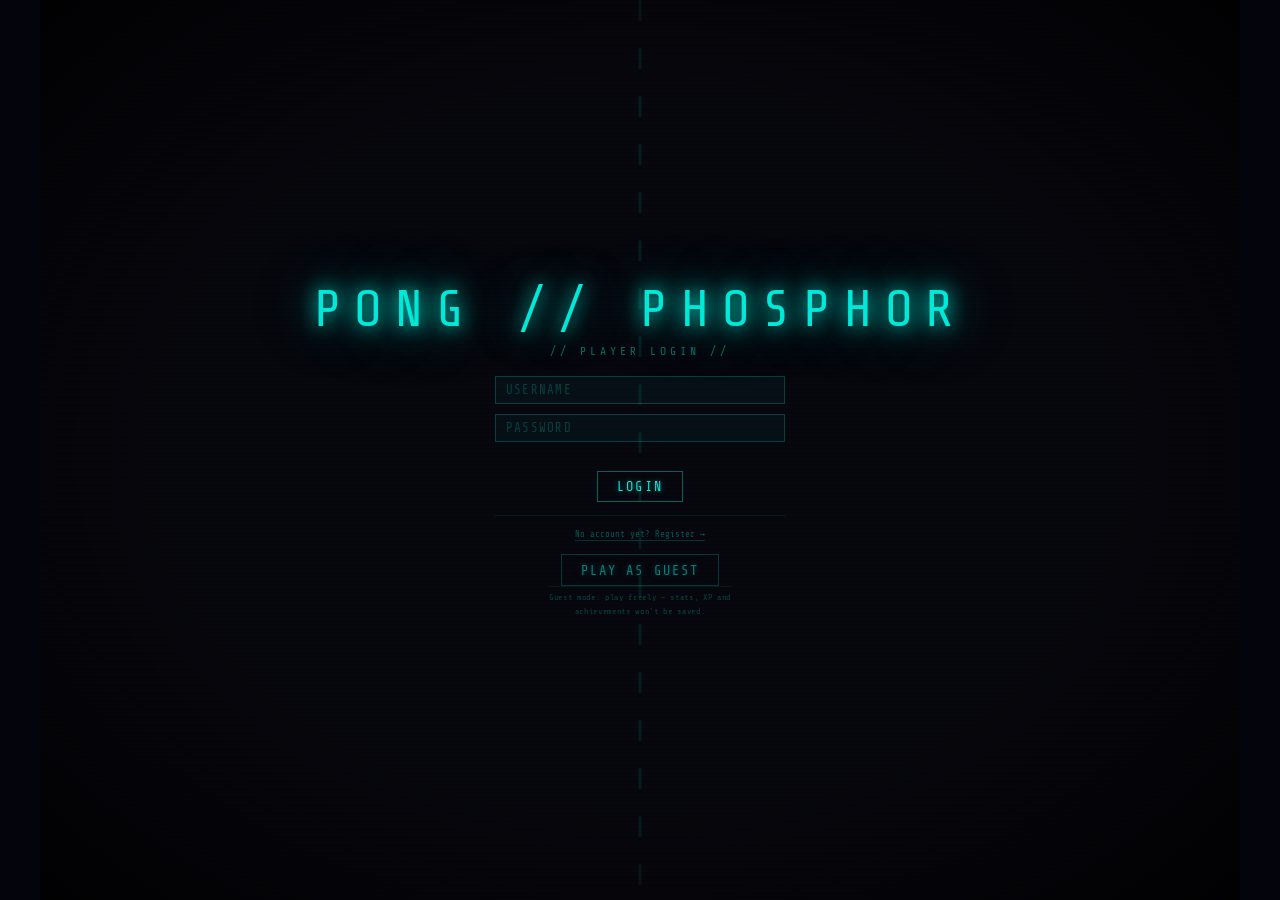
==== index.html @ d9d75da0 "feat: account system — login/register, XP+levels, 13 achievements, profile screen, match stats, toas" ====
<!DOCTYPE html>
<html lang="en">
<head>
<meta charset="UTF-8">
<meta name="viewport" content="width=device-width, initial-scale=1.0">
<title>PONG // PHOSPHOR</title>
<link href="https://fonts.googleapis.com/css2?family=Share+Tech+Mono&display=swap" rel="stylesheet">
<style>
*, *::before, *::after { box-sizing: border-box; margin: 0; padding: 0; }

body {
  background: #04040c;
  display: flex;
  justify-content: center;
  align-items: center;
  min-height: 100vh;
  font-family: 'Share Tech Mono', monospace;
  overflow: hidden;
  user-select: none;
  -webkit-user-select: none;
}

#wrap { position: relative; flex-shrink: 0; }

#wrap::before {
  content: ''; position: absolute; inset: 0;
  background: repeating-linear-gradient(0deg, transparent, transparent 2px, rgba(0,0,0,0.13) 2px, rgba(0,0,0,0.13) 4px);
  pointer-events: none; z-index: 10;
}
#wrap::after {
  content: ''; position: absolute; inset: 0;
  background: radial-gradient(ellipse at center, transparent 55%, rgba(0,0,0,0.55) 85%, rgba(0,0,0,0.85) 100%);
  pointer-events: none; z-index: 11;
}
canvas { display: block; }

/* ── Overlay system ─────────────────────────────────────── */
.ov {
  position: absolute; inset: 0;
  display: flex; flex-direction: column; justify-content: center; align-items: center;
  z-index: 30; opacity: 0; pointer-events: none;
  transition: opacity 0.3s ease, transform 0.3s ease;
  transform: scale(0.97); overflow-y: auto;
}
.ov.on { opacity: 1; pointer-events: all; transform: scale(1); }
.ov-bg { position: absolute; inset: 0; background: rgba(4,4,12,0.93); }
.ov > * { position: relative; z-index: 1; }
/* Account + profile overlays sit above start screen */
.ov-hi { z-index: 35 !important; }

/* ── Shared text/button elements ────────────────────────── */
.big-title {
  font-size: clamp(2.2rem, 7vw, 5rem); color: #00e8d8;
  text-shadow: 0 0 18px #00e8d8, 0 0 40px #00b8a9, 0 0 80px rgba(0,184,169,0.4);
  letter-spacing: 0.25em; margin-bottom: 0.15em;
}
.byline {
  font-size: clamp(0.55rem, 1.5vw, 0.8rem); color: #00a89a;
  letter-spacing: 0.4em; opacity: 0.6; margin-bottom: 1.4em;
}
.mbtn {
  font-family: 'Share Tech Mono', monospace; font-size: clamp(0.6rem, 1.8vw, 0.85rem);
  color: #00e8d8; background: transparent; border: 1px solid rgba(0,232,216,0.4);
  padding: 0.55em 1.4em; cursor: pointer; letter-spacing: 0.15em;
  transition: all 0.2s; text-shadow: 0 0 6px rgba(0,232,216,0.5);
}
.mbtn:hover, .mbtn.sel {
  border-color: #00e8d8; background: rgba(0,232,216,0.1);
  box-shadow: 0 0 18px rgba(0,232,216,0.4), inset 0 0 10px rgba(0,232,216,0.08);
  text-shadow: 0 0 12px #00e8d8;
}
.mbtn-sm {
  font-family: 'Share Tech Mono', monospace; font-size: clamp(0.4rem, 1.1vw, 0.58rem);
  color: #00e8d8; background: transparent; border: 1px solid rgba(0,232,216,0.28);
  padding: 0.28em 0.65em; cursor: pointer; letter-spacing: 0.1em; transition: all 0.2s;
}
.mbtn-sm:hover { border-color: #00e8d8; background: rgba(0,232,216,0.08); }

/* ── Start screen ────────────────────────────────────────── */
.user-bar {
  display: flex; align-items: center; gap: 0.65em; margin-bottom: 1.1em;
  font-size: clamp(0.46rem, 1.25vw, 0.63rem); color: rgba(0,168,154,0.58); letter-spacing: 0.13em;
}
.user-bar .hi { color: #00e8d8; }
.modes { display: flex; flex-wrap: wrap; justify-content: center; gap: 1.2em; margin-bottom: 1.8em; }
.instr {
  font-size: clamp(0.5rem, 1.4vw, 0.7rem); color: rgba(0,168,154,0.6);
  letter-spacing: 0.15em; text-align: center; line-height: 2.1; margin-bottom: 2.5em;
}
.instr .hi { color: #00a89a; }

/* ── AI duel config ─────────────────────────────────────── */
.ai-config {
  display: none;
  grid-template-columns: repeat(2, minmax(170px, 1fr));
  gap: 0.8em; width: min(520px, 86%); margin: -0.8em 0 2em;
}
.ai-config.on { display: grid; }
.ai-card { border: 1px solid rgba(0,232,216,0.28); padding: 0.75em; background: rgba(0,232,216,0.04); }
.ai-card-title { color: rgba(0,232,216,0.8); font-size: clamp(0.55rem, 1.4vw, 0.72rem); letter-spacing: 0.18em; margin-bottom: 0.7em; }
.ai-field { display: grid; grid-template-columns: 1fr auto; align-items: center; gap: 0.65em; }
.ai-field + .ai-field { margin-top: 0.55em; }
.ai-field span { color: rgba(0,168,154,0.7); font-size: clamp(0.5rem, 1.2vw, 0.65rem); letter-spacing: 0.12em; }
.ai-field input[type="text"] { width: 100%; min-width: 0; grid-column: 1/-1; color: #00e8d8; background: rgba(0,0,0,0.3); border: 1px solid rgba(0,232,216,0.35); padding: 0.45em 0.55em; font: inherit; letter-spacing: 0.12em; text-transform: uppercase; }
.ai-field input[type="color"] { width: 38px; height: 28px; padding: 0; background: transparent; border: 1px solid rgba(0,232,216,0.35); cursor: pointer; }
.ai-reset { grid-column: 1/-1; justify-self: center; margin-top: 0.25em; }

/* ── Pulse / pause / game-over ──────────────────────────── */
.pulse { font-size: clamp(0.6rem, 1.8vw, 0.85rem); color: #00e8d8; letter-spacing: 0.3em; text-shadow: 0 0 12px #00e8d8; animation: blink 1.3s ease-in-out infinite; }
@keyframes blink { 0%,100%{opacity:1} 50%{opacity:0.15} }
.pause-title { font-size: clamp(2rem, 6.5vw, 4.5rem); color: #00e8d8; text-shadow: 0 0 22px #00e8d8, 0 0 50px #00b8a9; letter-spacing: 0.45em; margin-bottom: 0.6em; }
.go-winner { font-size: clamp(1.2rem, 4.5vw, 3rem); color: #00e8d8; text-shadow: 0 0 22px #00e8d8, 0 0 50px #00b8a9; letter-spacing: 0.2em; margin-bottom: 0.3em; }
.go-score  { font-size: clamp(0.8rem, 2.5vw, 1.4rem); color: rgba(0,168,154,0.75); letter-spacing: 0.2em; margin-bottom: 0.7em; }
.go-levelup { font-size: clamp(0.7rem, 2vw, 1rem); color: #00e8d8; text-shadow: 0 0 18px #00e8d8; letter-spacing: 0.25em; margin-bottom: 0.2em; display: none; }
.go-levelup.show { display: block; }
.go-xp { font-size: clamp(0.48rem, 1.3vw, 0.7rem); color: rgba(0,168,154,0.65); letter-spacing: 0.18em; margin-bottom: 1.4em; }

/* ── Account overlay ────────────────────────────────────── */
.acc-subtitle { font-size: clamp(0.5rem, 1.4vw, 0.72rem); color: #00a89a; letter-spacing: 0.35em; opacity: 0.65; margin-bottom: 1.5em; }
.acc-form { display: flex; flex-direction: column; align-items: center; gap: 0.6em; width: 100%; max-width: min(290px, 68vw); }
.acc-input { font-family: 'Share Tech Mono', monospace; font-size: clamp(0.58rem, 1.6vw, 0.78rem); color: #00e8d8; background: rgba(0,232,216,0.04); border: 1px solid rgba(0,232,216,0.22); padding: 0.5em 0.8em; width: 100%; letter-spacing: 0.1em; outline: none; caret-color: #00e8d8; transition: border-color 0.2s, box-shadow 0.2s; }
.acc-input::placeholder { color: rgba(0,168,154,0.32); }
.acc-input:focus { border-color: rgba(0,232,216,0.55); box-shadow: 0 0 10px rgba(0,232,216,0.14); }
.acc-err { font-size: clamp(0.42rem, 1.1vw, 0.58rem); color: #ff6b6b; letter-spacing: 0.1em; min-height: 1em; text-align: center; text-shadow: 0 0 8px rgba(255,107,107,0.35); }
.acc-btns { display: flex; gap: 0.55em; flex-wrap: wrap; justify-content: center; }
.acc-sep { width: 100%; border: none; border-top: 1px solid rgba(0,232,216,0.1); margin: 0.2em 0; }
.acc-toggle { font-family: 'Share Tech Mono', monospace; font-size: clamp(0.42rem, 1.1vw, 0.55rem); color: rgba(0,168,154,0.5); background: none; border: none; border-bottom: 1px solid rgba(0,168,154,0.28); cursor: pointer; padding-bottom: 1px; transition: color 0.2s; }
.acc-toggle:hover { color: #00a89a; }
.guest-note { font-size: clamp(0.38rem, 1vw, 0.52rem); color: rgba(0,168,154,0.38); letter-spacing: 0.08em; text-align: center; line-height: 1.7; border-top: 1px solid rgba(0,232,216,0.07); padding-top: 0.5em; max-width: min(290px, 68vw); }

/* ── Profile overlay ────────────────────────────────────── */
.prof-avatar { font-size: clamp(2rem, 6vw, 3.5rem); line-height: 1; filter: drop-shadow(0 0 10px rgba(0,232,216,0.4)); margin-bottom: 0.2em; }
.prof-name   { font-size: clamp(0.9rem, 2.8vw, 1.8rem); color: #00e8d8; text-shadow: 0 0 14px #00e8d8; letter-spacing: 0.2em; margin-bottom: 0.05em; }
.prof-lvl    { font-size: clamp(0.46rem, 1.2vw, 0.65rem); color: rgba(0,168,154,0.6); letter-spacing: 0.18em; margin-bottom: 0.5em; }
.xp-bar-outer { width: min(240px, 56vw); height: 5px; background: rgba(0,232,216,0.09); border: 1px solid rgba(0,232,216,0.16); margin-bottom: 0.25em; }
.xp-bar-inner { height: 100%; background: #00e8d8; box-shadow: 0 0 6px #00e8d8; transition: width 0.6s ease; }
.xp-bar-lbl  { font-size: clamp(0.36rem, 0.95vw, 0.5rem); color: rgba(0,168,154,0.48); letter-spacing: 0.1em; margin-bottom: 0.9em; }
.prof-body   { display: flex; gap: clamp(1em, 3vw, 2.2em); margin-bottom: 0.9em; max-width: 90vw; }
.prof-col    { display: flex; flex-direction: column; }
.prof-col-title { font-size: clamp(0.38rem, 1vw, 0.52rem); color: rgba(0,168,154,0.42); letter-spacing: 0.28em; border-bottom: 1px solid rgba(0,232,216,0.07); padding-bottom: 0.22em; margin-bottom: 0.38em; }
.stat-row    { display: flex; justify-content: space-between; gap: 1.2em; font-size: clamp(0.4rem, 1.05vw, 0.56rem); letter-spacing: 0.07em; margin-bottom: 0.22em; }
.stat-k { color: rgba(0,168,154,0.52); }
.stat-v { color: #00e8d8; text-shadow: 0 0 5px rgba(0,232,216,0.28); }
.ach-grid  { display: grid; grid-template-columns: repeat(3,1fr); gap: 0.3em; }
.ach-item  { display: flex; flex-direction: column; align-items: center; gap: 0.08em; padding: 0.26em 0.12em; border: 1px solid rgba(0,232,216,0.06); opacity: 0.28; filter: grayscale(1); transition: all 0.2s; cursor: default; }
.ach-item.got { opacity: 1; filter: none; border-color: rgba(0,232,216,0.28); box-shadow: 0 0 5px rgba(0,232,216,0.06); }
.ach-ico { font-size: clamp(0.85rem, 2.4vw, 1.25rem); line-height: 1.1; }
.ach-lbl { font-size: clamp(0.3rem, 0.8vw, 0.42rem); color: rgba(0,168,154,0.65); letter-spacing: 0.04em; text-align: center; line-height: 1.2; }
.prof-btns { display: flex; gap: 0.65em; margin-top: 0.3em; }

/* ── Toast ──────────────────────────────────────────────── */
#toastWrap { position: absolute; top: 12px; left: 50%; transform: translateX(-50%); z-index: 60; display: flex; flex-direction: column; align-items: center; gap: 5px; pointer-events: none; white-space: nowrap; }
.toast { background: rgba(0,232,216,0.1); border: 1px solid rgba(0,232,216,0.35); color: #00e8d8; font-family: 'Share Tech Mono', monospace; font-size: clamp(0.46rem, 1.25vw, 0.63rem); letter-spacing: 0.1em; padding: 0.38em 0.85em; text-shadow: 0 0 7px rgba(0,232,216,0.38); box-shadow: 0 0 14px rgba(0,232,216,0.1); animation: tIn 0.3s ease, tOut 0.4s ease 2.5s forwards; }
@keyframes tIn  { from { opacity:0; transform:translateY(-6px) } to { opacity:1; transform:none } }
@keyframes tOut { to   { opacity:0; transform:translateY(-6px) } }
</style>
</head>
<body>
<div id="wrap">
  <canvas id="c"></canvas>

  <!-- ── ACCOUNT (login / register — shows first) ────────── -->
  <div class="ov ov-hi on" id="ovAccount">
    <div class="ov-bg"></div>
    <div class="big-title" style="font-size:clamp(1.6rem,5.5vw,3.2rem)">PONG // PHOSPHOR</div>
    <div class="acc-subtitle" id="accSubtitle">// PLAYER LOGIN //</div>
    <div class="acc-form">
      <input class="acc-input" id="accUser"  type="text"     placeholder="USERNAME"         maxlength="16" autocomplete="off" autocapitalize="none" spellcheck="false">
      <input class="acc-input" id="accPass"  type="password" placeholder="PASSWORD"         maxlength="32">
      <input class="acc-input" id="accPass2" type="password" placeholder="CONFIRM PASSWORD" maxlength="32" style="display:none">
      <div class="acc-err" id="accErr"></div>
      <div class="acc-btns"><button class="mbtn" id="accSubmitBtn">LOGIN</button></div>
      <hr class="acc-sep">
      <button class="acc-toggle" id="accModeToggle">No account yet? Register →</button>
      <button class="mbtn" id="accGuestBtn" style="opacity:0.55;margin-top:0.25em">PLAY AS GUEST</button>
    </div>
    <p class="guest-note">Guest mode: play freely — stats, XP and<br>achievements won't be saved.</p>
  </div>

  <!-- ── PROFILE ─────────────────────────────────────────── -->
  <div class="ov ov-hi" id="ovProfile">
    <div class="ov-bg"></div>
    <div class="prof-avatar" id="profAvatar">🕹️</div>
    <div class="prof-name"   id="profName">PLAYER</div>
    <div class="prof-lvl"    id="profLvl">LEVEL 1</div>
    <div class="xp-bar-outer"><div class="xp-bar-inner" id="xpBarFill" style="width:0%"></div></div>
    <div class="xp-bar-lbl"  id="xpBarLbl">0 / 500 XP TO NEXT LEVEL</div>
    <div class="prof-body">
      <div class="prof-col">
        <div class="prof-col-title">STATS</div>
        <div class="stat-row"><span class="stat-k">GAMES</span>      <span class="stat-v" id="pGames">0</span></div>
        <div class="stat-row"><span class="stat-k">WINS</span>       <span class="stat-v" id="pWins">0</span></div>
        <div class="stat-row"><span class="stat-k">LOSSES</span>     <span class="stat-v" id="pLosses">0</span></div>
        <div class="stat-row"><span class="stat-k">WIN RATE</span>   <span class="stat-v" id="pWinRate">—</span></div>
        <div class="stat-row"><span class="stat-k">HIGH SCORE</span> <span class="stat-v" id="pHS">0</span></div>
        <div class="stat-row"><span class="stat-k">BEST RALLY</span> <span class="stat-v" id="pRally">0</span></div>
        <div class="stat-row"><span class="stat-k">MAX SPEED</span>  <span class="stat-v" id="pSpeed">0</span></div>
        <div class="stat-row"><span class="stat-k">PLAY TIME</span>  <span class="stat-v" id="pTime">0:00</span></div>
        <div class="stat-row"><span class="stat-k">WIN STREAK</span> <span class="stat-v" id="pStreak">0</span></div>
      </div>
      <div class="prof-col">
        <div class="prof-col-title">ACHIEVEMENTS</div>
        <div class="ach-grid" id="achGrid"></div>
      </div>
    </div>
    <div class="prof-btns">
      <button class="mbtn" id="profBackBtn">← BACK</button>
      <button class="mbtn" id="profLogoutBtn" style="opacity:0.65">LOGOUT</button>
    </div>
  </div>

  <!-- ── START ───────────────────────────────────────────── -->
  <div class="ov" id="ovStart">
    <div class="ov-bg"></div>
    <div class="big-title">PONG // PHOSPHOR</div>
    <div class="byline">// ARCADE TERMINAL v2 //</div>
    <div class="user-bar" id="userBar">
      <span>PLAYING AS <span class="hi" id="userBarName">GUEST</span></span>
      <button class="mbtn-sm" id="userBarBtn">LOGIN</button>
    </div>
    <div class="modes">
      <button class="mbtn sel" id="btnS">SINGLE PLAYER</button>
      <button class="mbtn"     id="btnM">MULTIPLAYER</button>
      <button class="mbtn"     id="btnA">AI DUEL</button>
    </div>
    <div class="instr" id="instrEl">
      <span class="hi">W / S</span> &nbsp;—&nbsp; MOVE YOUR PADDLE<br>
      AI CONTROLS RIGHT PADDLE<br>
      FIRST TO <span class="hi">7</span> WINS
    </div>
    <div class="ai-config" id="aiConfig">
      <div class="ai-card">
        <div class="ai-card-title">LEFT AI</div>
        <label class="ai-field"><span>NAME</span><input id="leftAiName"  type="text"  maxlength="12" value="VECTOR"></label>
        <label class="ai-field"><span>COLOR</span><input id="leftAiColor" type="color" value="#ff4fd8"></label>
      </div>
      <div class="ai-card">
        <div class="ai-card-title">RIGHT AI</div>
        <label class="ai-field"><span>NAME</span><input id="rightAiName"  type="text"  maxlength="12" value="NOVA"></label>
        <label class="ai-field"><span>COLOR</span><input id="rightAiColor" type="color" value="#45f0ff"></label>
      </div>
      <button class="mbtn ai-reset" id="resetAiStats" type="button">RESET AI STATS</button>
    </div>
    <div class="pulse">PRESS SPACE TO START</div>
  </div>

  <!-- ── PAUSE ───────────────────────────────────────────── -->
  <div class="ov" id="ovPause">
    <div class="ov-bg"></div>
    <div class="pause-title">PAUSED</div>
    <div class="pulse">PRESS SPACE TO RESUME</div>
  </div>

  <!-- ── GAME OVER ────────────────────────────────────────── -->
  <div class="ov" id="ovOver">
    <div class="ov-bg"></div>
    <div class="go-winner"  id="goWinner">PLAYER 1 WINS</div>
    <div class="go-score"   id="goScore">7 — 3</div>
    <div class="go-levelup" id="goLevelUp">↑ LEVEL UP!</div>
    <div class="go-xp"      id="goXP"></div>
    <div class="pulse">PRESS SPACE TO PLAY AGAIN</div>
  </div>

  <div id="toastWrap"></div>
</div>

<script>
'use strict';

// ═══════════════════════════════════════════════════════════
// ACCOUNT MANAGER
// ═══════════════════════════════════════════════════════════
class AccountManager {
  constructor() { this._AK = 'pong_accounts_v2'; this._CK = 'pong_current_v2'; }

  _load()          { try { return JSON.parse(localStorage.getItem(this._AK)) || {}; } catch { return {}; } }
  _save(a)         { localStorage.setItem(this._AK, JSON.stringify(a)); }
  getCurrentUser() { return localStorage.getItem(this._CK) || null; }
  isLoggedIn()     { return !!this.getCurrentUser(); }
  getAccount(u)    { const n = u ?? this.getCurrentUser(); return n ? (this._load()[n.toUpperCase()] || null) : null; }

  async _sha256(str) {
    const buf = await crypto.subtle.digest('SHA-256', new TextEncoder().encode(str));
    return [...new Uint8Array(buf)].map(b => b.toString(16).padStart(2, '0')).join('');
  }

  async register(username, password, confirm) {
    if (!username || username.length < 2)      throw new Error('USERNAME TOO SHORT (MIN 2)');
    if (!/^[A-Za-z0-9_]+$/.test(username))    throw new Error('LETTERS, NUMBERS AND _ ONLY');
    if (!password || password.length < 4)      throw new Error('PASSWORD TOO SHORT (MIN 4)');
    if (password !== confirm)                  throw new Error('PASSWORDS DO NOT MATCH');
    const accounts = this._load(), uname = username.toUpperCase();
    if (accounts[uname])                       throw new Error('USERNAME ALREADY TAKEN');
    accounts[uname] = this._blank(uname, await this._sha256(password));
    this._save(accounts); localStorage.setItem(this._CK, uname);
    return accounts[uname];
  }

  async login(username, password) {
    if (!username) throw new Error('ENTER A USERNAME');
    if (!password) throw new Error('ENTER A PASSWORD');
    const uname = username.toUpperCase(), acc = this._load()[uname];
    if (!acc)                                          throw new Error('ACCOUNT NOT FOUND');
    if (await this._sha256(password) !== acc.passwordHash) throw new Error('WRONG PASSWORD');
    localStorage.setItem(this._CK, uname);
    return acc;
  }

  logout() { localStorage.removeItem(this._CK); }

  _blank(username, passwordHash) {
    const av = ['🕹️','👾','🎮','⚡','🔥','💎'];
    return {
      username, passwordHash,
      avatar: av[Math.floor(Math.random() * av.length)],
      createdAt: Date.now(),
      stats: { gamesPlayed:0, wins:0, losses:0, totalPlayTimeSec:0, longestRally:0, maxBallSpeed:0, highScore:0 },
      xp: 0, achievements: {}, streak: 0
    };
  }

  saveGame({ won, playerScore, aiScore, rallyMax, maxSpeed, playTimeSec, wasTrailing }) {
    const uname = this.getCurrentUser(); if (!uname) return null;
    const accounts = this._load(), a = accounts[uname]; if (!a) return null;

    a.stats.gamesPlayed++;
    if (won) { a.stats.wins++; a.streak = (a.streak || 0) + 1; }
    else     { a.stats.losses++; a.streak = 0; }
    a.stats.totalPlayTimeSec += Math.round(playTimeSec);
    if (rallyMax   > a.stats.longestRally)  a.stats.longestRally  = rallyMax;
    if (maxSpeed   > a.stats.maxBallSpeed)  a.stats.maxBallSpeed  = +maxSpeed.toFixed(2);
    if (playerScore > a.stats.highScore)    a.stats.highScore     = playerScore;

    let xp = 20 + playerScore * 5;
    if (won)           xp += 50;
    if (won && aiScore === 0) xp += 30;
    if (rallyMax >= 10) xp += 10;
    if (rallyMax >= 20) xp += 15;

    const oldLevel = this._level(a.xp);
    a.xp += xp;
    const newLevel = this._level(a.xp);

    const newAch = [];
    const chk = (id, cond) => {
      if (!a.achievements[id] && cond) {
        const d = AccountManager.ACHIEVEMENTS.find(x => x.id === id);
        a.achievements[id] = Date.now();
        if (d) newAch.push(d);
      }
    };
    chk('first_win',    won && a.stats.wins === 1);
    chk('win_streak_3', won && a.streak >= 3);
    chk('win_streak_5', won && a.streak >= 5);
    chk('shutout',      won && aiScore === 0);
    chk('rally_10',     rallyMax >= 10);
    chk('rally_20',     rallyMax >= 20);
    chk('speed_demon',  maxSpeed >= 12);
    chk('games_10',     a.stats.gamesPlayed >= 10);
    chk('games_50',     a.stats.gamesPlayed >= 50);
    chk('level_5',      newLevel >= 5);
    chk('level_10',     newLevel >= 10);
    chk('play_hour',    a.stats.totalPlayTimeSec >= 3600);
    chk('comeback',     won && wasTrailing);

    this._save(accounts);
    return { xpGained: xp, leveled: newLevel > oldLevel, newLevel, newAchievements: newAch };
  }

  _level(xp)     { return Math.floor((xp || 0) / 500) + 1; }
  _progress(xp)  { return ((xp || 0) % 500) / 500; }
  _xpInLevel(xp) { return (xp || 0) % 500; }
}

AccountManager.ACHIEVEMENTS = [
  { id:'first_win',    icon:'🏆', label:'FIRST WIN',   desc:'Win your first game' },
  { id:'win_streak_3', icon:'🎩', label:'HAT TRICK',   desc:'Win 3 in a row' },
  { id:'win_streak_5', icon:'🔥', label:'STREAK x5',   desc:'Win 5 in a row' },
  { id:'shutout',      icon:'💀', label:'SHUTOUT',      desc:'Win 7–0' },
  { id:'rally_10',     icon:'🙌', label:'HOT HANDS',   desc:'10-hit rally' },
  { id:'rally_20',     icon:'⚡', label:'RALLY KING',  desc:'20-hit rally' },
  { id:'speed_demon',  icon:'💨', label:'SPEED DEMON', desc:'Near max ball speed' },
  { id:'games_10',     icon:'🎮', label:'VETERAN',      desc:'Play 10 games' },
  { id:'games_50',     icon:'👑', label:'LEGEND',       desc:'Play 50 games' },
  { id:'level_5',      icon:'⬆️', label:'LEVEL 5',      desc:'Reach Level 5' },
  { id:'level_10',     icon:'💎', label:'LEVEL 10',     desc:'Reach Level 10' },
  { id:'play_hour',    icon:'⏰', label:'DEDICATED',    desc:'Play 1 hour total' },
  { id:'comeback',     icon:'↩️', label:'COMEBACK',     desc:'Win when trailing 0–5' },
];

const acctMgr = new AccountManager();

// ═══════════════════════════════════════════════════════════
// TOAST
// ═══════════════════════════════════════════════════════════
const toastWrap = document.getElementById('toastWrap');
function showToast(msg, delay) {
  setTimeout(() => {
    const t = document.createElement('div');
    t.className = 'toast'; t.textContent = msg;
    toastWrap.appendChild(t);
    setTimeout(() => t.remove(), 3100);
  }, delay || 0);
}

// ═══════════════════════════════════════════════════════════
// CANVAS SETUP
// ═══════════════════════════════════════════════════════════
const W = 800, H = 600;
const canvas = document.getElementById('c');
const ctx    = canvas.getContext('2d');
canvas.width = W; canvas.height = H;

const wrap = document.getElementById('wrap');
function resize() {
  let w = window.innerWidth, h = window.innerHeight;
  if (w / h > 4/3) w = h * (4/3); else h = w * (3/4);
  w = Math.floor(w); h = Math.floor(h);
  wrap.style.width  = w + 'px';
  wrap.style.height = h + 'px';
  canvas.style.width  = w + 'px';
  canvas.style.height = h + 'px';
}
window.addEventListener('resize', resize);
resize();

// ═══════════════════════════════════════════════════════════
// DOM REFS
// ═══════════════════════════════════════════════════════════
const ovAccount = document.getElementById('ovAccount');
const ovProfile = document.getElementById('ovProfile');
const ovStart   = document.getElementById('ovStart');
const ovPause   = document.getElementById('ovPause');
const ovOver    = document.getElementById('ovOver');
const goWinner  = document.getElementById('goWinner');
const goScore   = document.getElementById('goScore');
const goLevelUp = document.getElementById('goLevelUp');
const goXP      = document.getElementById('goXP');
const instrEl   = document.getElementById('instrEl');
const btnS = document.getElementById('btnS');
const btnM = document.getElementById('btnM');
const btnA = document.getElementById('btnA');
const aiConfig       = document.getElementById('aiConfig');
const leftAiNameInput  = document.getElementById('leftAiName');
const rightAiNameInput = document.getElementById('rightAiName');
const leftAiColorInput  = document.getElementById('leftAiColor');
const rightAiColorInput = document.getElementById('rightAiColor');
const resetAiStatsBtn   = document.getElementById('resetAiStats');

// ═══════════════════════════════════════════════════════════
// GAME CONSTANTS
// ═══════════════════════════════════════════════════════════
const PW = 12, PH = 80, PMARG = 24;
const BR       = 6;
const INIT_SPD = 5;
const MAX_SPD  = 13;
const SPD_INC  = 0.35;
const PSPD     = 7;
const WIN      = 7;
const AI_WIN   = 13;
const TEAL     = '#00e8d8';
const TRAIL    = 5;
const AI_STORAGE_KEY = 'pongPhosphorAiDuel';

// ═══════════════════════════════════════════════════════════
// GAME STATE
// ═══════════════════════════════════════════════════════════
let gs   = 'start';
let mode = 'single';
let keys = {};
let raf  = null;

let lp, rp, ball;
let trail  = [];
let floats = [];
let flash  = null;
let lpop = 0, rpop = 0;
let lhit = 0, rhit = 0;

// Match tracking (for account stats — single player only)
let rallyCount    = 0;
let maxRallyCount = 0;
let matchMaxSpeed = 0;
let matchStartTime = 0;
let trailingAtSomePoint = false;

// ── AI Duel storage ──────────────────────────────────────
let aiSettings = loadAiSettings();
let aiStats    = loadAiStats();

// ═══════════════════════════════════════════════════════════
// ACCOUNT UI
// ═══════════════════════════════════════════════════════════
let accMode = 'login'; // 'login' | 'register'

function setAccMode(m) {
  accMode = m;
  document.getElementById('accSubtitle').textContent = m === 'login' ? '// PLAYER LOGIN //' : '// CREATE ACCOUNT //';
  document.getElementById('accSubmitBtn').textContent = m === 'login' ? 'LOGIN' : 'REGISTER';
  document.getElementById('accModeToggle').textContent = m === 'login' ? 'No account yet? Register →' : '← Back to login';
  document.getElementById('accPass2').style.display = m === 'register' ? '' : 'none';
  document.getElementById('accErr').textContent = '';
}

document.getElementById('accModeToggle').addEventListener('click', () => setAccMode(accMode === 'login' ? 'register' : 'login'));

document.getElementById('accSubmitBtn').addEventListener('click', async () => {
  const u = document.getElementById('accUser').value.trim();
  const p = document.getElementById('accPass').value;
  const p2 = document.getElementById('accPass2').value;
  const errEl = document.getElementById('accErr');
  errEl.textContent = '';
  try {
    if (accMode === 'login') {
      await acctMgr.login(u, p);
      onLoggedIn(false);
    } else {
      await acctMgr.register(u, p, p2);
      onLoggedIn(true);
    }
  } catch(e) { errEl.textContent = e.message; }
});

// Allow Enter key in account form
['accUser','accPass','accPass2'].forEach(id => {
  document.getElementById(id).addEventListener('keydown', e => {
    if (e.key === 'Enter') document.getElementById('accSubmitBtn').click();
  });
});

document.getElementById('accGuestBtn').addEventListener('click', () => {
  ovAccount.classList.remove('on');
  show(ovStart);
  updateUserBar();
});

function onLoggedIn(isNew) {
  ovAccount.classList.remove('on');
  show(ovStart);
  updateUserBar();
  if (isNew) showToast('👋 WELCOME, ' + acctMgr.getCurrentUser() + '!', 0);
}

function updateUserBar() {
  const name = acctMgr.getCurrentUser();
  document.getElementById('userBarName').textContent = name || 'GUEST';
  document.getElementById('userBarBtn').textContent = name ? 'PROFILE' : 'LOGIN';
}

document.getElementById('userBarBtn').addEventListener('click', () => {
  if (acctMgr.isLoggedIn()) openProfile();
  else { show(null); ovAccount.classList.add('on'); setAccMode('login'); }
});

// Profile overlay
function openProfile() {
  const a = acctMgr.getAccount();
  if (!a) return;
  document.getElementById('profAvatar').textContent = a.avatar || '🕹️';
  document.getElementById('profName').textContent   = a.username;
  const lv = acctMgr._level(a.xp);
  document.getElementById('profLvl').textContent    = `LEVEL ${lv}`;
  const pct = (acctMgr._progress(a.xp) * 100).toFixed(1);
  document.getElementById('xpBarFill').style.width  = pct + '%';
  document.getElementById('xpBarLbl').textContent   = `${acctMgr._xpInLevel(a.xp)} / 500 XP TO NEXT LEVEL`;
  document.getElementById('pGames').textContent    = a.stats.gamesPlayed;
  document.getElementById('pWins').textContent     = a.stats.wins;
  document.getElementById('pLosses').textContent   = a.stats.losses;
  const wr = a.stats.gamesPlayed > 0 ? ((a.stats.wins / a.stats.gamesPlayed) * 100).toFixed(0) + '%' : '—';
  document.getElementById('pWinRate').textContent  = wr;
  document.getElementById('pHS').textContent       = a.stats.highScore;
  document.getElementById('pRally').textContent    = a.stats.longestRally;
  document.getElementById('pSpeed').textContent    = a.stats.maxBallSpeed;
  const sec = a.stats.totalPlayTimeSec;
  const h   = Math.floor(sec / 3600), m = Math.floor((sec % 3600) / 60);
  document.getElementById('pTime').textContent     = h > 0 ? `${h}h ${m}m` : `${m}m`;
  document.getElementById('pStreak').textContent   = a.streak || 0;
  // Achievements
  const grid = document.getElementById('achGrid');
  grid.innerHTML = '';
  AccountManager.ACHIEVEMENTS.forEach(def => {
    const el = document.createElement('div');
    el.className = 'ach-item' + (a.achievements[def.id] ? ' got' : '');
    el.title = def.desc;
    el.innerHTML = `<span class="ach-ico">${def.icon}</span><span class="ach-lbl">${def.label}</span>`;
    grid.appendChild(el);
  });
  ovProfile.classList.add('on');
}

document.getElementById('profBackBtn').addEventListener('click', () => ovProfile.classList.remove('on'));
document.getElementById('profLogoutBtn').addEventListener('click', () => {
  acctMgr.logout();
  ovProfile.classList.remove('on');
  show(null);
  ovAccount.classList.add('on');
  setAccMode('login');
  updateUserBar();
});

// ── Auto-login if session exists ─────────────────────────
if (acctMgr.isLoggedIn()) {
  ovAccount.classList.remove('on');
  show(ovStart);
  updateUserBar();
  showToast('👋 WELCOME BACK, ' + acctMgr.getCurrentUser() + '!', 300);
}

// ═══════════════════════════════════════════════════════════
// AI DUEL HELPERS
// ═══════════════════════════════════════════════════════════
function sanitizeAiName(name, fallback) {
  const c = name.trim().toUpperCase().replace(/[^A-Z0-9 ]/g, '').slice(0, 12);
  return c || fallback;
}
function normalizeColor(c, fb) { return /^#[0-9a-f]{6}$/i.test(c) ? c : fb; }
function defaultAiSettings() { return { left: { name:'VECTOR', color:'#ff4fd8' }, right: { name:'NOVA', color:'#45f0ff' } }; }
function defaultAiStats()    { return { gamesPlayed:0, left:{wins:0,losses:0,allTimeScore:0}, right:{wins:0,losses:0,allTimeScore:0} }; }
function readAiStorage()     { try { return JSON.parse(localStorage.getItem(AI_STORAGE_KEY) || '{}'); } catch { return {}; } }
function writeAiStorage()    { localStorage.setItem(AI_STORAGE_KEY, JSON.stringify({ settings: aiSettings, stats: aiStats })); }

function loadAiSettings() {
  const s = readAiStorage().settings || {}, d = defaultAiSettings();
  return {
    left:  { name: sanitizeAiName(s.left?.name  || d.left.name,  d.left.name),  color: normalizeColor(s.left?.color  || d.left.color,  d.left.color)  },
    right: { name: sanitizeAiName(s.right?.name || d.right.name, d.right.name), color: normalizeColor(s.right?.color || d.right.color, d.right.color) }
  };
}
function loadAiStats() {
  const s = readAiStorage().stats || {}, d = defaultAiStats();
  return {
    gamesPlayed: Number.isFinite(s.gamesPlayed) ? s.gamesPlayed : 0,
    left:  { wins: s.left?.wins||0,  losses: s.left?.losses||0,  allTimeScore: s.left?.allTimeScore||0  },
    right: { wins: s.right?.wins||0, losses: s.right?.losses||0, allTimeScore: s.right?.allTimeScore||0 }
  };
}
function syncAiControls() {
  leftAiNameInput.value   = aiSettings.left.name;
  rightAiNameInput.value  = aiSettings.right.name;
  leftAiColorInput.value  = aiSettings.left.color;
  rightAiColorInput.value = aiSettings.right.color;
}
function updateAiSetting(side, key, value) {
  const d = defaultAiSettings();
  aiSettings[side][key] = key === 'name' ? sanitizeAiName(value, d[side].name) : normalizeColor(value, d[side].color);
  syncAiControls(); writeAiStorage();
  if (gs === 'playing' || gs === 'gameover') draw();
}
function getWinScore() { return mode === 'ai' ? AI_WIN : WIN; }

// ── Event listeners ──────────────────────────────────────
btnS.addEventListener('click', () => setMode('single'));
btnM.addEventListener('click', () => setMode('multi'));
btnA.addEventListener('click', () => setMode('ai'));
leftAiNameInput.addEventListener('input',   () => updateAiSetting('left',  'name',  leftAiNameInput.value));
rightAiNameInput.addEventListener('input',  () => updateAiSetting('right', 'name',  rightAiNameInput.value));
leftAiColorInput.addEventListener('input',  () => updateAiSetting('left',  'color', leftAiColorInput.value));
rightAiColorInput.addEventListener('input', () => updateAiSetting('right', 'color', rightAiColorInput.value));
resetAiStatsBtn.addEventListener('click', () => {
  aiStats = defaultAiStats(); writeAiStorage();
  if (ball) draw(); else attractDraw();
});

function setMode(m) {
  mode = m;
  btnS.classList.toggle('sel', m==='single');
  btnM.classList.toggle('sel', m==='multi');
  btnA.classList.toggle('sel', m==='ai');
  aiConfig.classList.toggle('on', m==='ai');
  if (m === 'single') {
    instrEl.innerHTML = '<span class="hi">W / S</span> &nbsp;—&nbsp; MOVE YOUR PADDLE<br>AI CONTROLS RIGHT PADDLE<br>FIRST TO <span class="hi">7</span> WINS';
  } else if (m === 'multi') {
    instrEl.innerHTML = '<span class="hi">W / S</span> &nbsp;—&nbsp; LEFT PADDLE &nbsp;&nbsp;&nbsp;&nbsp; <span class="hi">↑ / ↓</span> &nbsp;—&nbsp; RIGHT PADDLE<br>FIRST TO <span class="hi">7</span> WINS';
  } else {
    instrEl.innerHTML = 'AI CONTROLS BOTH PADDLES<br>CUSTOMIZE NAMES AND COLORS<br>FIRST TO <span class="hi">13</span> WINS';
  }
}

// ═══════════════════════════════════════════════════════════
// KEYBOARD
// ═══════════════════════════════════════════════════════════
window.addEventListener('keydown', e => {
  keys[e.code] = true;
  if (['Space','ArrowUp','ArrowDown'].includes(e.code)) e.preventDefault();
  if (e.code === 'Space') handleSpace();
}, true);
window.addEventListener('keyup', e => { keys[e.code] = false; }, true);

function handleSpace() {
  // Don't intercept Space when account or profile overlays are open
  if (ovAccount.classList.contains('on')) return;
  if (ovProfile.classList.contains('on')) return;
  if (gs === 'start')         { initGame(); startPlay(); }
  else if (gs === 'playing')  { gs = 'paused'; show(ovPause); cancelAnimationFrame(raf); }
  else if (gs === 'paused')   { gs = 'playing'; show(null); loop(); }
  else if (gs === 'gameover') { gs = 'start'; show(ovStart); }
}

// ── Overlay helper ───────────────────────────────────────
function show(which) {
  [ovStart, ovPause, ovOver].forEach(el => el.classList.remove('on'));
  if (which) which.classList.add('on');
}

// ═══════════════════════════════════════════════════════════
// GAME INIT
// ═══════════════════════════════════════════════════════════
function initGame() {
  lp = { x: PMARG, y: H/2 - PH/2, score: 0 };
  rp = { x: W - PMARG - PW, y: H/2 - PH/2, score: 0 };
  trail = []; floats = []; flash = null;
  lpop = rpop = lhit = rhit = 0;
  // Reset match tracking
  rallyCount = 0; maxRallyCount = 0; matchMaxSpeed = 0;
  matchStartTime = Date.now(); trailingAtSomePoint = false;
  newBall(Math.random() > 0.5 ? 1 : -1);
}

function newBall(dir) {
  const angle = (Math.random() * 0.6 - 0.3);
  ball = { x: W/2, y: H/2, vx: dir * INIT_SPD * Math.cos(angle), vy: INIT_SPD * Math.sin(angle), spd: INIT_SPD };
  trail = [];
}

function startPlay() { gs = 'playing'; show(null); loop(); }

// ═══════════════════════════════════════════════════════════
// GAME LOOP
// ═══════════════════════════════════════════════════════════
function loop() {
  if (gs !== 'playing') return;
  raf = requestAnimationFrame(loop);
  update();
  draw();
}

// ═══════════════════════════════════════════════════════════
// UPDATE
// ═══════════════════════════════════════════════════════════
function update() {
  // Left paddle
  if (mode === 'ai') { updateAI(lp, 'l'); }
  else { if (keys['KeyW']) lp.y = Math.max(0, lp.y - PSPD); if (keys['KeyS']) lp.y = Math.min(H - PH, lp.y + PSPD); }

  // Right paddle
  if (mode === 'multi') { if (keys['ArrowUp']) rp.y = Math.max(0, rp.y - PSPD); if (keys['ArrowDown']) rp.y = Math.min(H - PH, rp.y + PSPD); }
  else { updateAI(rp, 'r'); }

  // Trail
  trail.push({ x: ball.x, y: ball.y });
  if (trail.length > TRAIL) trail.shift();

  // Move ball
  const prevX = ball.x, prevY = ball.y;
  ball.x += ball.vx; ball.y += ball.vy;

  // Track max speed
  if (ball.spd > matchMaxSpeed) matchMaxSpeed = ball.spd;

  // Walls
  if (ball.y - BR <= 0) { ball.vy = Math.abs(ball.vy); ball.y = BR; }
  if (ball.y + BR >= H) { ball.vy = -Math.abs(ball.vy); ball.y = H - BR; }

  // Left paddle collision
  if (ball.vx < 0) {
    const px = lp.x + PW;
    if (prevX - BR >= px && ball.x - BR <= px && ball.y + BR > lp.y && ball.y - BR < lp.y + PH) {
      const rel = (ball.y - (lp.y + PH/2)) / (PH/2);
      ball.spd = Math.min(ball.spd + SPD_INC, MAX_SPD);
      const ang = rel * (Math.PI / 3.2);
      ball.vx = ball.spd * Math.cos(ang); ball.vy = ball.spd * Math.sin(ang);
      ball.x = px + BR + 1; lhit = 1;
      rallyCount++; if (rallyCount > maxRallyCount) maxRallyCount = rallyCount;
    }
  }

  // Right paddle collision
  if (ball.vx > 0) {
    const px = rp.x;
    if (prevX + BR <= px && ball.x + BR >= px && ball.y + BR > rp.y && ball.y - BR < rp.y + PH) {
      const rel = (ball.y - (rp.y + PH/2)) / (PH/2);
      ball.spd = Math.min(ball.spd + SPD_INC, MAX_SPD);
      const ang = rel * (Math.PI / 3.2);
      ball.vx = -ball.spd * Math.cos(ang); ball.vy = ball.spd * Math.sin(ang);
      ball.x = px - BR - 1; rhit = 1;
      rallyCount++; if (rallyCount > maxRallyCount) maxRallyCount = rallyCount;
    }
  }

  // Scoring
  if (ball.x + BR < 0)  { scored('r'); return; }
  if (ball.x - BR > W)  { scored('l'); return; }

  // Decay
  lhit = Math.max(0, lhit - 0.05); rhit = Math.max(0, rhit - 0.05);
  lpop = Math.max(0, lpop - 0.04); rpop = Math.max(0, rpop - 0.04);
  if (flash) { flash.a -= 0.025; if (flash.a <= 0) flash = null; }
  floats = floats.filter(f => f.life > 0);
  floats.forEach(f => { f.y += f.vy; f.life--; });
}

function updateAI(paddle, side) {
  const total = lp.score + rp.score;
  const sideOffset = side === 'l' ? 0 : Math.PI * 0.8;
  const spd = Math.min(3.2 + total * 0.2 + (side === 'l' ? 0.25 : 0), 5.8);
  const towardPaddle = side === 'l' ? ball.vx < 0 : ball.vx > 0;
  const travel = side === 'l' ? Math.max(0, ball.x - (paddle.x + PW)) : Math.max(0, paddle.x - ball.x);
  const lead = towardPaddle ? Math.min(32, travel / Math.max(1, Math.abs(ball.vx))) : 0;
  const wobble = Math.sin(Date.now() * 0.003 + sideOffset) * 9;
  const targetY = towardPaddle ? ball.y + ball.vy * lead + wobble : H / 2 + wobble;
  const target = Math.max(PH / 2, Math.min(H - PH / 2, targetY)) - PH / 2;
  const diff = target - paddle.y;
  if (Math.abs(diff) > spd) paddle.y += diff > 0 ? spd : -spd;
  paddle.y = Math.max(0, Math.min(H - PH, paddle.y));
}

// ═══════════════════════════════════════════════════════════
// SCORING
// ═══════════════════════════════════════════════════════════
function scored(side) {
  rallyCount = 0; // reset rally on each point
  if (side === 'l') {
    lp.score++; lpop = 1;
    floats.push({ x: 80, y: H/2, vy: -1.8, life: 55, max: 55 });
    flash = { side: 'l', a: 0.2 };
    // Track comeback: was player ever down 0-5?
    if (mode === 'single' && lp.score === 0 && rp.score >= 5) trailingAtSomePoint = true;
    if (lp.score >= getWinScore()) { gameOver(); return; }
    newBall(1);
  } else {
    rp.score++; rpop = 1;
    floats.push({ x: W - 80, y: H/2, vy: -1.8, life: 55, max: 55 });
    flash = { side: 'r', a: 0.2 };
    if (rp.score >= getWinScore()) { gameOver(); return; }
    newBall(-1);
  }
}

function recordAiGame(winner) {
  aiStats.gamesPlayed++;
  aiStats.left.allTimeScore  += lp.score;
  aiStats.right.allTimeScore += rp.score;
  if (winner === 'left') { aiStats.left.wins++;  aiStats.right.losses++; }
  else                   { aiStats.right.wins++; aiStats.left.losses++;  }
  writeAiStorage();
}

// ═══════════════════════════════════════════════════════════
// GAME OVER
// ═══════════════════════════════════════════════════════════
function gameOver() {
  cancelAnimationFrame(raf);
  gs = 'gameover';
  const lWon = lp.score >= getWinScore();

  goLevelUp.classList.remove('show');
  goXP.textContent = '';

  if (mode === 'single') {
    goWinner.textContent = lWon ? 'YOU WIN!' : 'COMPUTER WINS';
    // Save stats and award XP (logged-in players only)
    if (acctMgr.isLoggedIn()) {
      const result = acctMgr.saveGame({
        won: lWon,
        playerScore: lp.score,
        aiScore: rp.score,
        rallyMax: maxRallyCount,
        maxSpeed: matchMaxSpeed,
        playTimeSec: (Date.now() - matchStartTime) / 1000,
        wasTrailing: trailingAtSomePoint
      });
      if (result) {
        goXP.textContent = `+${result.xpGained} XP`;
        if (result.leveled) {
          goLevelUp.classList.add('show');
          showToast(`⬆️ LEVEL UP! YOU ARE NOW LEVEL ${result.newLevel}`, 400);
        }
        result.newAchievements.forEach((ach, i) => {
          showToast(`${ach.icon} ACHIEVEMENT: ${ach.label}`, 800 + i * 600);
        });
      }
    }
  } else if (mode === 'ai') {
    recordAiGame(lWon ? 'left' : 'right');
    goWinner.textContent = lWon ? `${aiSettings.left.name} WINS` : `${aiSettings.right.name} WINS`;
  } else {
    goWinner.textContent = lWon ? 'PLAYER 1 WINS' : 'PLAYER 2 WINS';
  }

  goScore.textContent = `${lp.score}  —  ${rp.score}`;
  draw();
  show(ovOver);
}

// ═══════════════════════════════════════════════════════════
// DRAW
// ═══════════════════════════════════════════════════════════
function draw() {
  ctx.fillStyle = '#07070e';
  ctx.fillRect(0, 0, W, H);

  if (flash) {
    ctx.save(); ctx.globalAlpha = flash.a;
    ctx.fillStyle = flash.side === 'l' && mode === 'ai' ? aiSettings.left.color :
                    flash.side === 'r' && mode === 'ai' ? aiSettings.right.color : TEAL;
    if (flash.side === 'l') ctx.fillRect(0, 0, W/2, H); else ctx.fillRect(W/2, 0, W/2, H);
    ctx.restore();
  }

  // Center divider
  ctx.save();
  ctx.strokeStyle = 'rgba(0,232,216,0.12)'; ctx.lineWidth = 2; ctx.setLineDash([14, 18]);
  ctx.beginPath(); ctx.moveTo(W/2, 0); ctx.lineTo(W/2, H); ctx.stroke();
  ctx.setLineDash([]); ctx.restore();

  drawTicks();

  // Ball trail
  for (let i = 0; i < trail.length; i++) {
    const t = (i + 1) / (trail.length + 1);
    ctx.save(); ctx.globalAlpha = t * 0.35;
    ctx.fillStyle = TEAL; ctx.shadowColor = TEAL; ctx.shadowBlur = 8;
    ctx.beginPath(); ctx.arc(trail[i].x, trail[i].y, BR * t * 0.85, 0, Math.PI*2); ctx.fill();
    ctx.restore();
  }

  // Ball
  ctx.save();
  ctx.fillStyle = TEAL; ctx.shadowColor = TEAL; ctx.shadowBlur = 22;
  ctx.beginPath(); ctx.arc(ball.x, ball.y, BR, 0, Math.PI*2); ctx.fill();
  ctx.shadowBlur = 8; ctx.fillStyle = '#aafff8';
  ctx.beginPath(); ctx.arc(ball.x - BR*0.28, ball.y - BR*0.28, BR*0.32, 0, Math.PI*2); ctx.fill();
  ctx.restore();

  // Paddles
  drawPaddle(lp, lhit, mode === 'ai' ? aiSettings.left.color  : TEAL);
  drawPaddle(rp, rhit, mode === 'ai' ? aiSettings.right.color : TEAL);

  // Scores / HUD
  if (mode === 'ai') {
    drawAiHud();
  } else {
    drawScore(W/4,   lp.score, 1 + lpop * 0.55, TEAL);
    drawScore(3*W/4, rp.score, 1 + rpop * 0.55, TEAL);
  }

  // +1 floaters
  floats.forEach(f => {
    const al = Math.min(1, f.life / 15);
    ctx.save(); ctx.globalAlpha = al;
    ctx.fillStyle = TEAL; ctx.shadowColor = TEAL; ctx.shadowBlur = 12;
    ctx.font = "bold 26px 'Share Tech Mono', monospace";
    ctx.textAlign = 'center'; ctx.textBaseline = 'middle';
    ctx.fillText('+1', f.x, f.y); ctx.restore();
  });
}

function drawTicks() {
  ctx.save(); ctx.strokeStyle = 'rgba(0,232,216,0.22)'; ctx.lineWidth = 1.5;
  const tw = 7;
  const lx = PMARG + PW + 4, rx = W - PMARG - PW - 4;
  ctx.beginPath();
  [[lx,0,lx+tw,0],[lx,H,lx+tw,H],[lx,H-PH,lx+tw,H-PH],
   [rx,0,rx-tw,0],[rx,H,rx-tw,H],[rx,H-PH,rx-tw,H-PH]].forEach(([x1,y1,x2,y2]) => { ctx.moveTo(x1,y1); ctx.lineTo(x2,y2); });
  ctx.stroke(); ctx.restore();
}

function drawPaddle(p, hit, color) {
  ctx.save();
  ctx.fillStyle = color; ctx.shadowColor = color; ctx.shadowBlur = 14 + hit * 38;
  rrect(ctx, p.x, p.y, PW, PH, 4); ctx.fill();
  ctx.shadowBlur = 0; ctx.fillStyle = `rgba(170,255,248,${0.25 + hit * 0.35})`;
  rrect(ctx, p.x+2, p.y+4, PW-4, PH*0.35, 2); ctx.fill();
  ctx.restore();
}

function rrect(ctx, x, y, w, h, r) {
  ctx.beginPath();
  ctx.moveTo(x+r,y); ctx.lineTo(x+w-r,y); ctx.arcTo(x+w,y,x+w,y+r,r);
  ctx.lineTo(x+w,y+h-r); ctx.arcTo(x+w,y+h,x+w-r,y+h,r);
  ctx.lineTo(x+r,y+h); ctx.arcTo(x,y+h,x,y+h-r,r);
  ctx.lineTo(x,y+r); ctx.arcTo(x,y,x+r,y,r);
  ctx.closePath();
}

function drawAiHud() {
  drawScore(74, lp.score, 1 + lpop * 0.42, aiSettings.left.color);
  drawScore(W - 74, rp.score, 1 + rpop * 0.42, aiSettings.right.color);
  drawAiPanel(22, 96, 'left',  aiSettings.left,  aiStats.left);
  drawAiPanel(W-22, 96, 'right', aiSettings.right, aiStats.right);
  ctx.save();
  ctx.textAlign = 'center'; ctx.textBaseline = 'top';
  ctx.font = "15px 'Share Tech Mono', monospace";
  ctx.fillStyle = 'rgba(0,232,216,0.65)'; ctx.shadowColor = TEAL; ctx.shadowBlur = 8;
  ctx.fillText(`GAMES PLAYED ${aiStats.gamesPlayed}`, W/2, 18);
  ctx.fillText(`RACE TO ${AI_WIN}`, W/2, 40);
  ctx.restore();
}

function drawAiPanel(x, y, side, settings, stats) {
  ctx.save(); ctx.textAlign = side === 'right' ? 'right' : 'left'; ctx.textBaseline = 'top';
  ctx.fillStyle = settings.color; ctx.shadowColor = settings.color; ctx.shadowBlur = 12;
  ctx.font = "18px 'Share Tech Mono', monospace"; ctx.fillText(settings.name, x, y);
  ctx.shadowBlur = 4; ctx.font = "13px 'Share Tech Mono', monospace"; ctx.fillStyle = 'rgba(170,255,248,0.75)';
  ctx.fillText(`W ${stats.wins} / L ${stats.losses}`, x, y+24);
  ctx.fillText(`ALL TIME ${stats.allTimeScore}`, x, y+43);
  ctx.restore();
}

function drawScore(cx, val, scale, color) {
  ctx.save(); ctx.translate(cx, 44); ctx.scale(scale, scale);
  ctx.textAlign = 'center'; ctx.textBaseline = 'middle';
  ctx.font = "68px 'Share Tech Mono', monospace";
  ctx.fillStyle = color; ctx.shadowColor = color; ctx.shadowBlur = 22;
  ctx.fillText(val, 0, 0); ctx.restore();
}

// ═══════════════════════════════════════════════════════════
// ATTRACT DRAW (static frame while on start/account screens)
// ═══════════════════════════════════════════════════════════
function attractDraw() {
  ctx.fillStyle = '#07070e'; ctx.fillRect(0, 0, W, H);
  ctx.strokeStyle = 'rgba(0,232,216,0.1)'; ctx.lineWidth = 2; ctx.setLineDash([14,18]);
  ctx.beginPath(); ctx.moveTo(W/2,0); ctx.lineTo(W/2,H); ctx.stroke();
  ctx.setLineDash([]);
}

syncAiControls();
attractDraw();
</script>
</body>
</html>
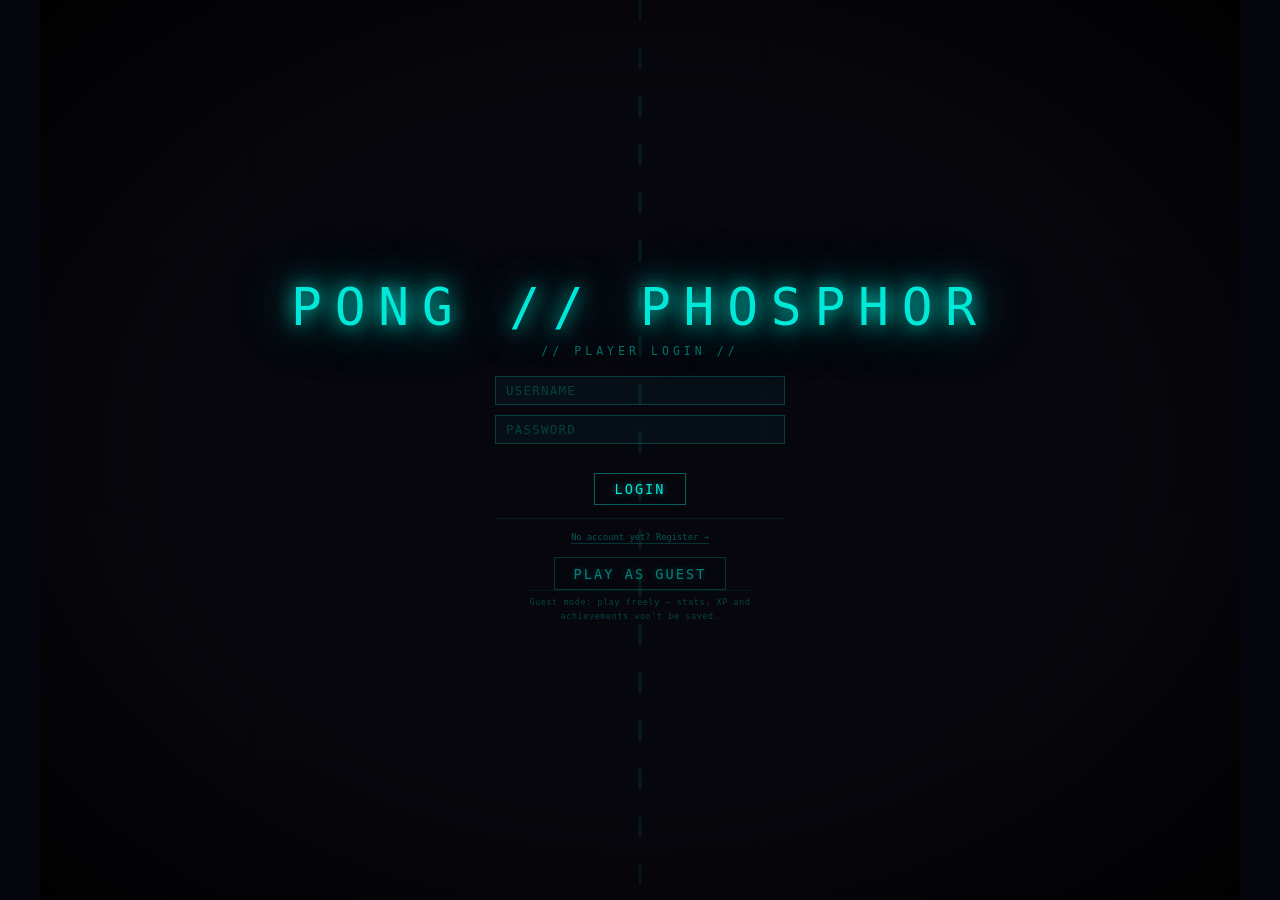
==== commit 3c9392cd: "security: harden account system - Password hashing: plain SHA-256 → PBKDF2 (100k iterations, random " ====
--- a/index.html
+++ b/index.html
@@ -3,6 +3,7 @@
 <head>
 <meta charset="UTF-8">
 <meta name="viewport" content="width=device-width, initial-scale=1.0">
+<meta http-equiv="Content-Security-Policy" content="default-src 'self'; style-src 'self' 'unsafe-inline' https://fonts.googleapis.com; font-src https://fonts.gstatic.com; script-src 'self' 'unsafe-inline'; img-src 'self' data:; connect-src 'none';">
 <title>PONG // PHOSPHOR</title>
 <link href="https://fonts.googleapis.com/css2?family=Share+Tech+Mono&display=swap" rel="stylesheet">
 <style>
@@ -43,7 +44,7 @@
   transform: scale(0.97); overflow-y: auto;
 }
 .ov.on { opacity: 1; pointer-events: all; transform: scale(1); }
-.ov-bg { position: absolute; inset: 0; background: rgba(4,4,12,0.93); }
+.ov-bg { position: absolute; inset: 0; background: #04040c; }
 .ov > * { position: relative; z-index: 1; }
 /* Account + profile overlays sit above start screen */
 .ov-hi { z-index: 35 !important; }
@@ -128,25 +129,55 @@
 .acc-toggle:hover { color: #00a89a; }
 .guest-note { font-size: clamp(0.38rem, 1vw, 0.52rem); color: rgba(0,168,154,0.38); letter-spacing: 0.08em; text-align: center; line-height: 1.7; border-top: 1px solid rgba(0,232,216,0.07); padding-top: 0.5em; max-width: min(290px, 68vw); }
 
-/* ── Profile overlay ────────────────────────────────────── */
-.prof-avatar { font-size: clamp(2rem, 6vw, 3.5rem); line-height: 1; filter: drop-shadow(0 0 10px rgba(0,232,216,0.4)); margin-bottom: 0.2em; }
-.prof-name   { font-size: clamp(0.9rem, 2.8vw, 1.8rem); color: #00e8d8; text-shadow: 0 0 14px #00e8d8; letter-spacing: 0.2em; margin-bottom: 0.05em; }
-.prof-lvl    { font-size: clamp(0.46rem, 1.2vw, 0.65rem); color: rgba(0,168,154,0.6); letter-spacing: 0.18em; margin-bottom: 0.5em; }
-.xp-bar-outer { width: min(240px, 56vw); height: 5px; background: rgba(0,232,216,0.09); border: 1px solid rgba(0,232,216,0.16); margin-bottom: 0.25em; }
+/* ── Profile overlay — full dedicated page ── */
+#ovProfile { justify-content: flex-start; }
+#ovProfile .ov-bg { background: #04040c; }
+
+/* Sticky top nav bar */
+.prof-nav {
+  width: 100%; flex-shrink: 0;
+  position: relative; z-index: 1;
+  display: flex; align-items: center; justify-content: space-between;
+  padding: 0.7em 1.2em;
+  border-bottom: 1px solid rgba(0,232,216,0.12);
+  background: rgba(0,232,216,0.02);
+}
+.prof-nav-title {
+  font-size: clamp(0.4rem, 1vw, 0.55rem);
+  color: rgba(0,168,154,0.4); letter-spacing: 0.3em;
+}
+
+/* Scrollable content area */
+.prof-scroll {
+  flex: 1; width: 100%; overflow-y: auto;
+  display: flex; flex-direction: column; align-items: center;
+  padding: 1.3em 1em 2em;
+  position: relative; z-index: 1;
+  scrollbar-width: thin; scrollbar-color: rgba(0,232,216,0.18) transparent;
+}
+
+.prof-header {
+  display: flex; flex-direction: column; align-items: center;
+  border-bottom: 1px solid rgba(0,232,216,0.1);
+  padding-bottom: 0.8em; margin-bottom: 0.9em; width: min(500px, 88vw);
+}
+.prof-avatar { font-size: clamp(2.2rem, 5.5vw, 3.2rem); line-height: 1; filter: drop-shadow(0 0 10px rgba(0,232,216,0.4)); margin-bottom: 0.15em; }
+.prof-name   { font-size: clamp(1rem, 3vw, 1.9rem); color: #00e8d8; text-shadow: 0 0 14px #00e8d8; letter-spacing: 0.2em; margin-bottom: 0.05em; }
+.prof-lvl    { font-size: clamp(0.48rem, 1.2vw, 0.65rem); color: rgba(0,168,154,0.6); letter-spacing: 0.2em; margin-bottom: 0.45em; }
+.xp-bar-outer { width: min(260px, 58vw); height: 5px; background: rgba(0,232,216,0.09); border: 1px solid rgba(0,232,216,0.16); margin-bottom: 0.22em; }
 .xp-bar-inner { height: 100%; background: #00e8d8; box-shadow: 0 0 6px #00e8d8; transition: width 0.6s ease; }
-.xp-bar-lbl  { font-size: clamp(0.36rem, 0.95vw, 0.5rem); color: rgba(0,168,154,0.48); letter-spacing: 0.1em; margin-bottom: 0.9em; }
-.prof-body   { display: flex; gap: clamp(1em, 3vw, 2.2em); margin-bottom: 0.9em; max-width: 90vw; }
-.prof-col    { display: flex; flex-direction: column; }
-.prof-col-title { font-size: clamp(0.38rem, 1vw, 0.52rem); color: rgba(0,168,154,0.42); letter-spacing: 0.28em; border-bottom: 1px solid rgba(0,232,216,0.07); padding-bottom: 0.22em; margin-bottom: 0.38em; }
-.stat-row    { display: flex; justify-content: space-between; gap: 1.2em; font-size: clamp(0.4rem, 1.05vw, 0.56rem); letter-spacing: 0.07em; margin-bottom: 0.22em; }
-.stat-k { color: rgba(0,168,154,0.52); }
+.xp-bar-lbl  { font-size: clamp(0.37rem, 0.95vw, 0.5rem); color: rgba(0,168,154,0.48); letter-spacing: 0.1em; }
+.prof-body   { display: flex; gap: clamp(1.2em, 3.5vw, 2.8em); width: min(500px, 88vw); }
+.prof-col    { display: flex; flex-direction: column; flex: 1; }
+.prof-col-title { font-size: clamp(0.38rem, 1vw, 0.52rem); color: rgba(0,168,154,0.42); letter-spacing: 0.28em; border-bottom: 1px solid rgba(0,232,216,0.07); padding-bottom: 0.22em; margin-bottom: 0.4em; }
+.stat-row    { display: flex; justify-content: space-between; gap: 0.8em; font-size: clamp(0.42rem, 1.05vw, 0.58rem); letter-spacing: 0.07em; margin-bottom: 0.24em; }
+.stat-k { color: rgba(0,168,154,0.52); white-space: nowrap; }
 .stat-v { color: #00e8d8; text-shadow: 0 0 5px rgba(0,232,216,0.28); }
 .ach-grid  { display: grid; grid-template-columns: repeat(3,1fr); gap: 0.3em; }
-.ach-item  { display: flex; flex-direction: column; align-items: center; gap: 0.08em; padding: 0.26em 0.12em; border: 1px solid rgba(0,232,216,0.06); opacity: 0.28; filter: grayscale(1); transition: all 0.2s; cursor: default; }
-.ach-item.got { opacity: 1; filter: none; border-color: rgba(0,232,216,0.28); box-shadow: 0 0 5px rgba(0,232,216,0.06); }
-.ach-ico { font-size: clamp(0.85rem, 2.4vw, 1.25rem); line-height: 1.1; }
-.ach-lbl { font-size: clamp(0.3rem, 0.8vw, 0.42rem); color: rgba(0,168,154,0.65); letter-spacing: 0.04em; text-align: center; line-height: 1.2; }
-.prof-btns { display: flex; gap: 0.65em; margin-top: 0.3em; }
+.ach-item  { display: flex; flex-direction: column; align-items: center; gap: 0.08em; padding: 0.28em 0.1em; border: 1px solid rgba(0,232,216,0.06); opacity: 0.25; filter: grayscale(1); transition: all 0.2s; cursor: default; }
+.ach-item.got { opacity: 1; filter: none; border-color: rgba(0,232,216,0.3); box-shadow: 0 0 6px rgba(0,232,216,0.08); }
+.ach-ico { font-size: clamp(0.9rem, 2.4vw, 1.3rem); line-height: 1.1; }
+.ach-lbl { font-size: clamp(0.3rem, 0.8vw, 0.43rem); color: rgba(0,168,154,0.65); letter-spacing: 0.04em; text-align: center; line-height: 1.2; }
 
 /* ── Toast ──────────────────────────────────────────────── */
 #toastWrap { position: absolute; top: 12px; left: 50%; transform: translateX(-50%); z-index: 60; display: flex; flex-direction: column; align-items: center; gap: 5px; pointer-events: none; white-space: nowrap; }
@@ -166,6 +197,7 @@
     <div class="acc-subtitle" id="accSubtitle">// PLAYER LOGIN //</div>
     <div class="acc-form">
       <input class="acc-input" id="accUser"  type="text"     placeholder="USERNAME"         maxlength="16" autocomplete="off" autocapitalize="none" spellcheck="false">
+      <input class="acc-input" id="accEmail" type="email"    placeholder="EMAIL"            maxlength="64" autocomplete="email" style="display:none">
       <input class="acc-input" id="accPass"  type="password" placeholder="PASSWORD"         maxlength="32">
       <input class="acc-input" id="accPass2" type="password" placeholder="CONFIRM PASSWORD" maxlength="32" style="display:none">
       <div class="acc-err" id="accErr"></div>
@@ -180,32 +212,39 @@
   <!-- ── PROFILE ─────────────────────────────────────────── -->
   <div class="ov ov-hi" id="ovProfile">
     <div class="ov-bg"></div>
-    <div class="prof-avatar" id="profAvatar">🕹️</div>
-    <div class="prof-name"   id="profName">PLAYER</div>
-    <div class="prof-lvl"    id="profLvl">LEVEL 1</div>
-    <div class="xp-bar-outer"><div class="xp-bar-inner" id="xpBarFill" style="width:0%"></div></div>
-    <div class="xp-bar-lbl"  id="xpBarLbl">0 / 500 XP TO NEXT LEVEL</div>
-    <div class="prof-body">
-      <div class="prof-col">
-        <div class="prof-col-title">STATS</div>
-        <div class="stat-row"><span class="stat-k">GAMES</span>      <span class="stat-v" id="pGames">0</span></div>
-        <div class="stat-row"><span class="stat-k">WINS</span>       <span class="stat-v" id="pWins">0</span></div>
-        <div class="stat-row"><span class="stat-k">LOSSES</span>     <span class="stat-v" id="pLosses">0</span></div>
-        <div class="stat-row"><span class="stat-k">WIN RATE</span>   <span class="stat-v" id="pWinRate">—</span></div>
-        <div class="stat-row"><span class="stat-k">HIGH SCORE</span> <span class="stat-v" id="pHS">0</span></div>
-        <div class="stat-row"><span class="stat-k">BEST RALLY</span> <span class="stat-v" id="pRally">0</span></div>
-        <div class="stat-row"><span class="stat-k">MAX SPEED</span>  <span class="stat-v" id="pSpeed">0</span></div>
-        <div class="stat-row"><span class="stat-k">PLAY TIME</span>  <span class="stat-v" id="pTime">0:00</span></div>
-        <div class="stat-row"><span class="stat-k">WIN STREAK</span> <span class="stat-v" id="pStreak">0</span></div>
+    <!-- top nav bar -->
+    <div class="prof-nav">
+      <button class="mbtn-sm" id="profBackBtn">← BACK</button>
+      <span class="prof-nav-title">// PLAYER PROFILE //</span>
+      <button class="mbtn-sm" id="profLogoutBtn">LOGOUT</button>
+    </div>
+    <!-- scrollable content -->
+    <div class="prof-scroll">
+      <div class="prof-header">
+        <div class="prof-avatar" id="profAvatar">🕹️</div>
+        <div class="prof-name"   id="profName">PLAYER</div>
+        <div class="prof-lvl"    id="profLvl">LEVEL 1</div>
+        <div class="xp-bar-outer"><div class="xp-bar-inner" id="xpBarFill" style="width:0%"></div></div>
+        <div class="xp-bar-lbl"  id="xpBarLbl">0 / 500 XP TO NEXT LEVEL</div>
       </div>
-      <div class="prof-col">
-        <div class="prof-col-title">ACHIEVEMENTS</div>
-        <div class="ach-grid" id="achGrid"></div>
+      <div class="prof-body">
+        <div class="prof-col">
+          <div class="prof-col-title">STATS</div>
+          <div class="stat-row"><span class="stat-k">GAMES</span>      <span class="stat-v" id="pGames">0</span></div>
+          <div class="stat-row"><span class="stat-k">WINS</span>       <span class="stat-v" id="pWins">0</span></div>
+          <div class="stat-row"><span class="stat-k">LOSSES</span>     <span class="stat-v" id="pLosses">0</span></div>
+          <div class="stat-row"><span class="stat-k">WIN RATE</span>   <span class="stat-v" id="pWinRate">—</span></div>
+          <div class="stat-row"><span class="stat-k">HIGH SCORE</span> <span class="stat-v" id="pHS">0</span></div>
+          <div class="stat-row"><span class="stat-k">BEST RALLY</span> <span class="stat-v" id="pRally">0</span></div>
+          <div class="stat-row"><span class="stat-k">MAX SPEED</span>  <span class="stat-v" id="pSpeed">0</span></div>
+          <div class="stat-row"><span class="stat-k">PLAY TIME</span>  <span class="stat-v" id="pTime">0:00</span></div>
+          <div class="stat-row"><span class="stat-k">WIN STREAK</span> <span class="stat-v" id="pStreak">0</span></div>
+        </div>
+        <div class="prof-col">
+          <div class="prof-col-title">ACHIEVEMENTS</div>
+          <div class="ach-grid" id="achGrid"></div>
+        </div>
       </div>
-    </div>
-    <div class="prof-btns">
-      <button class="mbtn" id="profBackBtn">← BACK</button>
-      <button class="mbtn" id="profLogoutBtn" style="opacity:0.65">LOGOUT</button>
     </div>
   </div>
 
@@ -279,19 +318,73 @@
   isLoggedIn()     { return !!this.getCurrentUser(); }
   getAccount(u)    { const n = u ?? this.getCurrentUser(); return n ? (this._load()[n.toUpperCase()] || null) : null; }
 
-  async _sha256(str) {
-    const buf = await crypto.subtle.digest('SHA-256', new TextEncoder().encode(str));
-    return [...new Uint8Array(buf)].map(b => b.toString(16).padStart(2, '0')).join('');
-  }
-
-  async register(username, password, confirm) {
-    if (!username || username.length < 2)      throw new Error('USERNAME TOO SHORT (MIN 2)');
-    if (!/^[A-Za-z0-9_]+$/.test(username))    throw new Error('LETTERS, NUMBERS AND _ ONLY');
-    if (!password || password.length < 4)      throw new Error('PASSWORD TOO SHORT (MIN 4)');
-    if (password !== confirm)                  throw new Error('PASSWORDS DO NOT MATCH');
+  // ── Password hashing (PBKDF2, 100k iterations, per-user salt) ──────────
+  _generateSalt() {
+    return [...crypto.getRandomValues(new Uint8Array(16))]
+      .map(b => b.toString(16).padStart(2, '0')).join('');
+  }
+
+  async _hashPassword(password, salt) {
+    const enc = new TextEncoder();
+    const key = await crypto.subtle.importKey(
+      'raw', enc.encode(password), 'PBKDF2', false, ['deriveBits']
+    );
+    const bits = await crypto.subtle.deriveBits(
+      { name: 'PBKDF2', hash: 'SHA-256', salt: enc.encode(salt), iterations: 100000 },
+      key, 256
+    );
+    return [...new Uint8Array(bits)].map(b => b.toString(16).padStart(2, '0')).join('');
+  }
+
+  // Legacy SHA-256 kept only for migrating pre-existing accounts on first login
+  async _sha256Legacy(str) {
+    if (window.crypto?.subtle) {
+      try {
+        const buf = await crypto.subtle.digest('SHA-256', new TextEncoder().encode(str));
+        return [...new Uint8Array(buf)].map(b => b.toString(16).padStart(2, '0')).join('');
+      } catch(e) { /* fall through */ }
+    }
+    // Weak JS fallback (only reached on non-HTTPS — kept for migration only)
+    let h1 = 0x811c9dc5, h2 = 0x9747b28c;
+    for (let i = 0; i < str.length; i++) {
+      h1 = Math.imul(h1 ^ str.charCodeAt(i), 0x01000193) >>> 0;
+      h2 = Math.imul(h2 ^ str.charCodeAt(i), 0x9e3779b9) >>> 0;
+    }
+    const mix = [h1, h2, h1 ^ 0xdeadbeef, h2 ^ 0xcafebabe, h1 + h2, h1 * h2, h2 - h1, h1 | h2];
+    return mix.map(n => (n >>> 0).toString(16).padStart(8, '0')).join('');
+  }
+
+  // ── Rate limiting (sessionStorage — resets on tab close) ──────────────
+  _rlKey(u)   { return `pong_rl_${u}`; }
+  _rlGet(u)   { try { return JSON.parse(sessionStorage.getItem(this._rlKey(u)) || '{"a":0,"t":0}'); } catch { return {a:0,t:0}; } }
+  _rlSet(u,d) { sessionStorage.setItem(this._rlKey(u), JSON.stringify(d)); }
+
+  _checkRateLimit(u) {
+    const d = this._rlGet(u);
+    if (Date.now() < d.t) {
+      const sec = Math.ceil((d.t - Date.now()) / 1000);
+      throw new Error(`TOO MANY ATTEMPTS — WAIT ${sec}S`);
+    }
+  }
+  _recordFail(u) {
+    const d = this._rlGet(u);
+    d.a = (d.a || 0) + 1;
+    if (d.a >= 5) { d.t = Date.now() + 30000; d.a = 0; }
+    this._rlSet(u, d);
+  }
+  _clearRateLimit(u) { sessionStorage.removeItem(this._rlKey(u)); }
+
+  async register(username, email, password, confirm) {
+    if (!username || username.length < 2)           throw new Error('USERNAME TOO SHORT (MIN 2)');
+    if (!/^[A-Za-z0-9_]+$/.test(username))         throw new Error('LETTERS, NUMBERS AND _ ONLY');
+    if (!email || !/^[^\s@]+@[^\s@]+\.[^\s@]+$/.test(email)) throw new Error('ENTER A VALID EMAIL');
+    if (!password || password.length < 4)           throw new Error('PASSWORD TOO SHORT (MIN 4)');
+    if (password !== confirm)                       throw new Error('PASSWORDS DO NOT MATCH');
     const accounts = this._load(), uname = username.toUpperCase();
-    if (accounts[uname])                       throw new Error('USERNAME ALREADY TAKEN');
-    accounts[uname] = this._blank(uname, await this._sha256(password));
+    if (accounts[uname])                            throw new Error('USERNAME ALREADY TAKEN');
+    const salt = this._generateSalt();
+    const hash = await this._hashPassword(password, salt);
+    accounts[uname] = this._blank(uname, email.toLowerCase(), hash, salt);
     this._save(accounts); localStorage.setItem(this._CK, uname);
     return accounts[uname];
   }
@@ -299,19 +392,37 @@
   async login(username, password) {
     if (!username) throw new Error('ENTER A USERNAME');
     if (!password) throw new Error('ENTER A PASSWORD');
-    const uname = username.toUpperCase(), acc = this._load()[uname];
-    if (!acc)                                          throw new Error('ACCOUNT NOT FOUND');
-    if (await this._sha256(password) !== acc.passwordHash) throw new Error('WRONG PASSWORD');
+    const uname = username.toUpperCase();
+    this._checkRateLimit(uname);
+    const accounts = this._load(), acc = accounts[uname];
+    // Generic error — don't reveal whether username exists (prevents enumeration)
+    if (!acc) { this._recordFail(uname); throw new Error('INVALID USERNAME OR PASSWORD'); }
+    let valid = false;
+    if (!acc.salt) {
+      // Legacy account — verify with old SHA-256, then transparently upgrade to PBKDF2
+      const oldHash = await this._sha256Legacy(password);
+      if (oldHash === acc.passwordHash) {
+        const salt = this._generateSalt();
+        acc.salt = salt;
+        acc.passwordHash = await this._hashPassword(password, salt);
+        accounts[uname] = acc; this._save(accounts);
+        valid = true;
+      }
+    } else {
+      valid = (await this._hashPassword(password, acc.salt)) === acc.passwordHash;
+    }
+    if (!valid) { this._recordFail(uname); throw new Error('INVALID USERNAME OR PASSWORD'); }
+    this._clearRateLimit(uname);
     localStorage.setItem(this._CK, uname);
     return acc;
   }
 
   logout() { localStorage.removeItem(this._CK); }
 
-  _blank(username, passwordHash) {
+  _blank(username, email, passwordHash, salt) {
     const av = ['🕹️','👾','🎮','⚡','🔥','💎'];
     return {
-      username, passwordHash,
+      username, email, passwordHash, salt,
       avatar: av[Math.floor(Math.random() * av.length)],
       createdAt: Date.now(),
       stats: { gamesPlayed:0, wins:0, losses:0, totalPlayTimeSec:0, longestRally:0, maxBallSpeed:0, highScore:0 },
@@ -498,6 +609,7 @@
   document.getElementById('accSubtitle').textContent = m === 'login' ? '// PLAYER LOGIN //' : '// CREATE ACCOUNT //';
   document.getElementById('accSubmitBtn').textContent = m === 'login' ? 'LOGIN' : 'REGISTER';
   document.getElementById('accModeToggle').textContent = m === 'login' ? 'No account yet? Register →' : '← Back to login';
+  document.getElementById('accEmail').style.display = m === 'register' ? '' : 'none';
   document.getElementById('accPass2').style.display = m === 'register' ? '' : 'none';
   document.getElementById('accErr').textContent = '';
 }
@@ -505,9 +617,10 @@
 document.getElementById('accModeToggle').addEventListener('click', () => setAccMode(accMode === 'login' ? 'register' : 'login'));
 
 document.getElementById('accSubmitBtn').addEventListener('click', async () => {
-  const u = document.getElementById('accUser').value.trim();
-  const p = document.getElementById('accPass').value;
-  const p2 = document.getElementById('accPass2').value;
+  const u   = document.getElementById('accUser').value.trim();
+  const em  = document.getElementById('accEmail').value.trim();
+  const p   = document.getElementById('accPass').value;
+  const p2  = document.getElementById('accPass2').value;
   const errEl = document.getElementById('accErr');
   errEl.textContent = '';
   try {
@@ -515,14 +628,14 @@
       await acctMgr.login(u, p);
       onLoggedIn(false);
     } else {
-      await acctMgr.register(u, p, p2);
+      await acctMgr.register(u, em, p, p2);
       onLoggedIn(true);
     }
   } catch(e) { errEl.textContent = e.message; }
 });
 
 // Allow Enter key in account form
-['accUser','accPass','accPass2'].forEach(id => {
+['accUser','accEmail','accPass','accPass2'].forEach(id => {
   document.getElementById(id).addEventListener('keydown', e => {
     if (e.key === 'Enter') document.getElementById('accSubmitBtn').click();
   });
@@ -585,10 +698,14 @@
     el.innerHTML = `<span class="ach-ico">${def.icon}</span><span class="ach-lbl">${def.label}</span>`;
     grid.appendChild(el);
   });
+  show(null);                    // hide start/pause/over before revealing profile
   ovProfile.classList.add('on');
 }
 
-document.getElementById('profBackBtn').addEventListener('click', () => ovProfile.classList.remove('on'));
+document.getElementById('profBackBtn').addEventListener('click', () => {
+  ovProfile.classList.remove('on');
+  show(ovStart);   // restore the start screen
+});
 document.getElementById('profLogoutBtn').addEventListener('click', () => {
   acctMgr.logout();
   ovProfile.classList.remove('on');
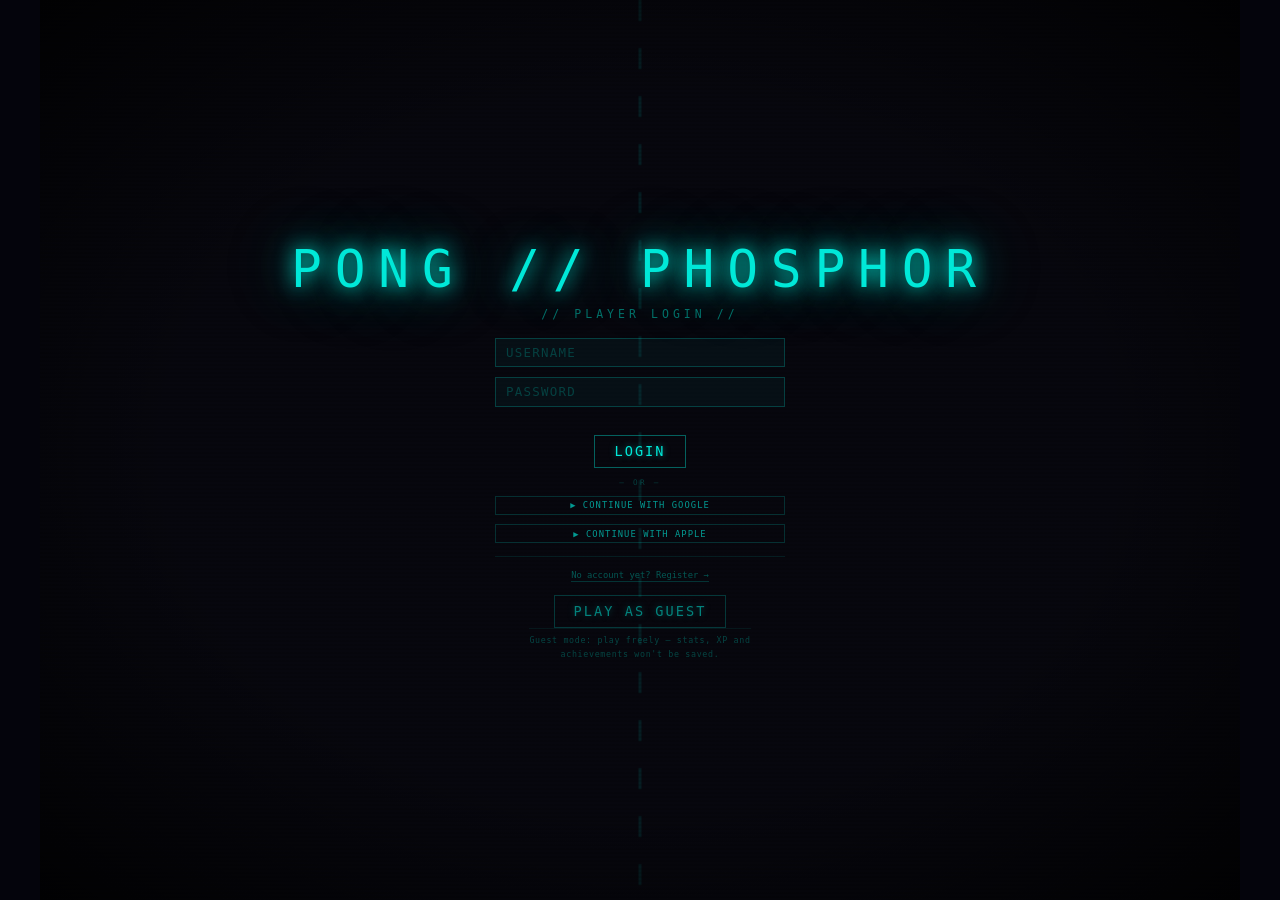
==== commit 3b38ec38: "feat: Google and Apple Sign In" ====
--- a/index.html
+++ b/index.html
@@ -3,7 +3,7 @@
 <head>
 <meta charset="UTF-8">
 <meta name="viewport" content="width=device-width, initial-scale=1.0">
-<meta http-equiv="Content-Security-Policy" content="default-src 'self'; style-src 'self' 'unsafe-inline' https://fonts.googleapis.com; font-src https://fonts.gstatic.com; script-src 'self' 'unsafe-inline'; img-src 'self' data:; connect-src 'none';">
+<meta http-equiv="Content-Security-Policy" content="default-src 'self'; style-src 'self' 'unsafe-inline' https://fonts.googleapis.com; font-src https://fonts.gstatic.com; script-src 'self' 'unsafe-inline'; img-src 'self' data:; connect-src https://pong-api.trjbs.workers.dev https://api.pong.trijbsworld.nl;">
 <title>PONG // PHOSPHOR</title>
 <link href="https://fonts.googleapis.com/css2?family=Share+Tech+Mono&display=swap" rel="stylesheet">
 <style>
@@ -125,6 +125,9 @@
 .acc-err { font-size: clamp(0.42rem, 1.1vw, 0.58rem); color: #ff6b6b; letter-spacing: 0.1em; min-height: 1em; text-align: center; text-shadow: 0 0 8px rgba(255,107,107,0.35); }
 .acc-btns { display: flex; gap: 0.55em; flex-wrap: wrap; justify-content: center; }
 .acc-sep { width: 100%; border: none; border-top: 1px solid rgba(0,232,216,0.1); margin: 0.2em 0; }
+.acc-or  { font-size: clamp(0.36rem,1vw,0.48rem); color: rgba(0,168,154,0.35); letter-spacing: .3em; text-align: center; }
+.oauth-btn { font-family: 'Share Tech Mono', monospace; font-size: clamp(0.42rem,1.1vw,0.55rem); letter-spacing: .12em; color: rgba(0,232,216,0.65); background: transparent; border: 1px solid rgba(0,232,216,0.18); padding: .38em .8em; cursor: pointer; transition: all .2s; width: 100%; }
+.oauth-btn:hover { border-color: rgba(0,232,216,.4); color: #00e8d8; background: rgba(0,232,216,.04); }
 .acc-toggle { font-family: 'Share Tech Mono', monospace; font-size: clamp(0.42rem, 1.1vw, 0.55rem); color: rgba(0,168,154,0.5); background: none; border: none; border-bottom: 1px solid rgba(0,168,154,0.28); cursor: pointer; padding-bottom: 1px; transition: color 0.2s; }
 .acc-toggle:hover { color: #00a89a; }
 .guest-note { font-size: clamp(0.38rem, 1vw, 0.52rem); color: rgba(0,168,154,0.38); letter-spacing: 0.08em; text-align: center; line-height: 1.7; border-top: 1px solid rgba(0,232,216,0.07); padding-top: 0.5em; max-width: min(290px, 68vw); }
@@ -202,6 +205,9 @@
       <input class="acc-input" id="accPass2" type="password" placeholder="CONFIRM PASSWORD" maxlength="32" style="display:none">
       <div class="acc-err" id="accErr"></div>
       <div class="acc-btns"><button class="mbtn" id="accSubmitBtn">LOGIN</button></div>
+      <div class="acc-or">— OR —</div>
+      <button class="oauth-btn" id="accGoogleBtn">▶ CONTINUE WITH GOOGLE</button>
+      <button class="oauth-btn" id="accAppleBtn">▶ CONTINUE WITH APPLE</button>
       <hr class="acc-sep">
       <button class="acc-toggle" id="accModeToggle">No account yet? Register →</button>
       <button class="mbtn" id="accGuestBtn" style="opacity:0.55;margin-top:0.25em">PLAY AS GUEST</button>
@@ -310,174 +316,100 @@
 // ACCOUNT MANAGER
 // ═══════════════════════════════════════════════════════════
 class AccountManager {
-  constructor() { this._AK = 'pong_accounts_v2'; this._CK = 'pong_current_v2'; }
-
-  _load()          { try { return JSON.parse(localStorage.getItem(this._AK)) || {}; } catch { return {}; } }
-  _save(a)         { localStorage.setItem(this._AK, JSON.stringify(a)); }
-  getCurrentUser() { return localStorage.getItem(this._CK) || null; }
-  isLoggedIn()     { return !!this.getCurrentUser(); }
-  getAccount(u)    { const n = u ?? this.getCurrentUser(); return n ? (this._load()[n.toUpperCase()] || null) : null; }
-
-  // ── Password hashing (PBKDF2, 100k iterations, per-user salt) ──────────
-  _generateSalt() {
-    return [...crypto.getRandomValues(new Uint8Array(16))]
-      .map(b => b.toString(16).padStart(2, '0')).join('');
-  }
-
-  async _hashPassword(password, salt) {
-    const enc = new TextEncoder();
-    const key = await crypto.subtle.importKey(
-      'raw', enc.encode(password), 'PBKDF2', false, ['deriveBits']
-    );
-    const bits = await crypto.subtle.deriveBits(
-      { name: 'PBKDF2', hash: 'SHA-256', salt: enc.encode(salt), iterations: 100000 },
-      key, 256
-    );
-    return [...new Uint8Array(bits)].map(b => b.toString(16).padStart(2, '0')).join('');
-  }
-
-  // Legacy SHA-256 kept only for migrating pre-existing accounts on first login
-  async _sha256Legacy(str) {
-    if (window.crypto?.subtle) {
-      try {
-        const buf = await crypto.subtle.digest('SHA-256', new TextEncoder().encode(str));
-        return [...new Uint8Array(buf)].map(b => b.toString(16).padStart(2, '0')).join('');
-      } catch(e) { /* fall through */ }
-    }
-    // Weak JS fallback (only reached on non-HTTPS — kept for migration only)
-    let h1 = 0x811c9dc5, h2 = 0x9747b28c;
-    for (let i = 0; i < str.length; i++) {
-      h1 = Math.imul(h1 ^ str.charCodeAt(i), 0x01000193) >>> 0;
-      h2 = Math.imul(h2 ^ str.charCodeAt(i), 0x9e3779b9) >>> 0;
-    }
-    const mix = [h1, h2, h1 ^ 0xdeadbeef, h2 ^ 0xcafebabe, h1 + h2, h1 * h2, h2 - h1, h1 | h2];
-    return mix.map(n => (n >>> 0).toString(16).padStart(8, '0')).join('');
-  }
-
-  // ── Rate limiting (sessionStorage — resets on tab close) ──────────────
-  _rlKey(u)   { return `pong_rl_${u}`; }
-  _rlGet(u)   { try { return JSON.parse(sessionStorage.getItem(this._rlKey(u)) || '{"a":0,"t":0}'); } catch { return {a:0,t:0}; } }
-  _rlSet(u,d) { sessionStorage.setItem(this._rlKey(u), JSON.stringify(d)); }
-
-  _checkRateLimit(u) {
-    const d = this._rlGet(u);
-    if (Date.now() < d.t) {
-      const sec = Math.ceil((d.t - Date.now()) / 1000);
-      throw new Error(`TOO MANY ATTEMPTS — WAIT ${sec}S`);
-    }
-  }
-  _recordFail(u) {
-    const d = this._rlGet(u);
-    d.a = (d.a || 0) + 1;
-    if (d.a >= 5) { d.t = Date.now() + 30000; d.a = 0; }
-    this._rlSet(u, d);
-  }
-  _clearRateLimit(u) { sessionStorage.removeItem(this._rlKey(u)); }
-
+  constructor() {
+    this._TK  = 'pong_jwt';       // JWT token (localStorage — survives page refresh)
+    this._NK  = 'pong_api_user';  // { username, avatar } JSON cache
+    this._API = 'https://pong-api.trjbs.workers.dev'; // switch to api.pong.trijbsworld.nl once DNS resolves
+    this._cache = null;           // In-memory profile cache (cleared on game save / logout)
+  }
+
+  // ── HTTP helper ─────────────────────────────────────────────
+  _fetch(path, opts = {}) {
+    const token = this.getToken();
+    return fetch(this._API + path, {
+      ...opts,
+      headers: {
+        'Content-Type': 'application/json',
+        ...(token ? { 'Authorization': `Bearer ${token}` } : {}),
+        ...(opts.headers || {}),
+      },
+    });
+  }
+
+  // ── Token / identity (all sync, fast) ──────────────────────
+  getToken()  { return localStorage.getItem(this._TK) || null; }
+  _setSession(token, username, avatar) {
+    localStorage.setItem(this._TK, token);
+    localStorage.setItem(this._NK, JSON.stringify({ username, avatar }));
+    this._cache = null;
+  }
+  _clearSession() {
+    localStorage.removeItem(this._TK);
+    localStorage.removeItem(this._NK);
+    this._cache = null;
+  }
+  getCurrentUser() {
+    try { return JSON.parse(localStorage.getItem(this._NK) || 'null')?.username || null; } catch { return null; }
+  }
+  isLoggedIn() { return !!this.getToken(); }
+
+  // ── Register ────────────────────────────────────────────────
   async register(username, email, password, confirm) {
     if (!username || username.length < 2)           throw new Error('USERNAME TOO SHORT (MIN 2)');
     if (!/^[A-Za-z0-9_]+$/.test(username))         throw new Error('LETTERS, NUMBERS AND _ ONLY');
     if (!email || !/^[^\s@]+@[^\s@]+\.[^\s@]+$/.test(email)) throw new Error('ENTER A VALID EMAIL');
     if (!password || password.length < 4)           throw new Error('PASSWORD TOO SHORT (MIN 4)');
     if (password !== confirm)                       throw new Error('PASSWORDS DO NOT MATCH');
-    const accounts = this._load(), uname = username.toUpperCase();
-    if (accounts[uname])                            throw new Error('USERNAME ALREADY TAKEN');
-    const salt = this._generateSalt();
-    const hash = await this._hashPassword(password, salt);
-    accounts[uname] = this._blank(uname, email.toLowerCase(), hash, salt);
-    this._save(accounts); localStorage.setItem(this._CK, uname);
-    return accounts[uname];
-  }
-
+    const res  = await this._fetch('/api/auth/register', { method:'POST', body: JSON.stringify({ username, email, password }) });
+    const data = await res.json();
+    if (!res.ok) throw new Error(data.error || 'REGISTRATION FAILED');
+    this._setSession(data.token, data.username, data.avatar);
+    return data;
+  }
+
+  // ── Login ────────────────────────────────────────────────────
   async login(username, password) {
     if (!username) throw new Error('ENTER A USERNAME');
     if (!password) throw new Error('ENTER A PASSWORD');
-    const uname = username.toUpperCase();
-    this._checkRateLimit(uname);
-    const accounts = this._load(), acc = accounts[uname];
-    // Generic error — don't reveal whether username exists (prevents enumeration)
-    if (!acc) { this._recordFail(uname); throw new Error('INVALID USERNAME OR PASSWORD'); }
-    let valid = false;
-    if (!acc.salt) {
-      // Legacy account — verify with old SHA-256, then transparently upgrade to PBKDF2
-      const oldHash = await this._sha256Legacy(password);
-      if (oldHash === acc.passwordHash) {
-        const salt = this._generateSalt();
-        acc.salt = salt;
-        acc.passwordHash = await this._hashPassword(password, salt);
-        accounts[uname] = acc; this._save(accounts);
-        valid = true;
-      }
-    } else {
-      valid = (await this._hashPassword(password, acc.salt)) === acc.passwordHash;
-    }
-    if (!valid) { this._recordFail(uname); throw new Error('INVALID USERNAME OR PASSWORD'); }
-    this._clearRateLimit(uname);
-    localStorage.setItem(this._CK, uname);
-    return acc;
-  }
-
-  logout() { localStorage.removeItem(this._CK); }
-
-  _blank(username, email, passwordHash, salt) {
-    const av = ['🕹️','👾','🎮','⚡','🔥','💎'];
-    return {
-      username, email, passwordHash, salt,
-      avatar: av[Math.floor(Math.random() * av.length)],
-      createdAt: Date.now(),
-      stats: { gamesPlayed:0, wins:0, losses:0, totalPlayTimeSec:0, longestRally:0, maxBallSpeed:0, highScore:0 },
-      xp: 0, achievements: {}, streak: 0
-    };
-  }
-
-  saveGame({ won, playerScore, aiScore, rallyMax, maxSpeed, playTimeSec, wasTrailing }) {
-    const uname = this.getCurrentUser(); if (!uname) return null;
-    const accounts = this._load(), a = accounts[uname]; if (!a) return null;
-
-    a.stats.gamesPlayed++;
-    if (won) { a.stats.wins++; a.streak = (a.streak || 0) + 1; }
-    else     { a.stats.losses++; a.streak = 0; }
-    a.stats.totalPlayTimeSec += Math.round(playTimeSec);
-    if (rallyMax   > a.stats.longestRally)  a.stats.longestRally  = rallyMax;
-    if (maxSpeed   > a.stats.maxBallSpeed)  a.stats.maxBallSpeed  = +maxSpeed.toFixed(2);
-    if (playerScore > a.stats.highScore)    a.stats.highScore     = playerScore;
-
-    let xp = 20 + playerScore * 5;
-    if (won)           xp += 50;
-    if (won && aiScore === 0) xp += 30;
-    if (rallyMax >= 10) xp += 10;
-    if (rallyMax >= 20) xp += 15;
-
-    const oldLevel = this._level(a.xp);
-    a.xp += xp;
-    const newLevel = this._level(a.xp);
-
-    const newAch = [];
-    const chk = (id, cond) => {
-      if (!a.achievements[id] && cond) {
-        const d = AccountManager.ACHIEVEMENTS.find(x => x.id === id);
-        a.achievements[id] = Date.now();
-        if (d) newAch.push(d);
-      }
-    };
-    chk('first_win',    won && a.stats.wins === 1);
-    chk('win_streak_3', won && a.streak >= 3);
-    chk('win_streak_5', won && a.streak >= 5);
-    chk('shutout',      won && aiScore === 0);
-    chk('rally_10',     rallyMax >= 10);
-    chk('rally_20',     rallyMax >= 20);
-    chk('speed_demon',  maxSpeed >= 12);
-    chk('games_10',     a.stats.gamesPlayed >= 10);
-    chk('games_50',     a.stats.gamesPlayed >= 50);
-    chk('level_5',      newLevel >= 5);
-    chk('level_10',     newLevel >= 10);
-    chk('play_hour',    a.stats.totalPlayTimeSec >= 3600);
-    chk('comeback',     won && wasTrailing);
-
-    this._save(accounts);
-    return { xpGained: xp, leveled: newLevel > oldLevel, newLevel, newAchievements: newAch };
-  }
-
+    const res  = await this._fetch('/api/auth/login', { method:'POST', body: JSON.stringify({ username, password }) });
+    const data = await res.json();
+    if (!res.ok) throw new Error(data.error || 'LOGIN FAILED');
+    this._setSession(data.token, data.username, data.avatar);
+    return data;
+  }
+
+  // ── Logout ───────────────────────────────────────────────────
+  logout() { this._clearSession(); }
+
+  // ── Profile (async — fetches from API, short-circuit cached) ─
+  async getAccount() {
+    if (!this.isLoggedIn()) return null;
+    if (this._cache) return this._cache;
+    try {
+      const res = await this._fetch('/api/user/me');
+      if (res.status === 401) { this._clearSession(); return null; }
+      if (!res.ok) return null;
+      this._cache = await res.json();
+      return this._cache;
+    } catch { return null; }
+  }
+
+  // ── Save game (async, fire-and-forget safe) ──────────────────
+  async saveGame({ won, playerScore, aiScore, rallyMax, maxSpeed, playTimeSec, wasTrailing, mode = 'single' }) {
+    if (!this.isLoggedIn()) return null;
+    try {
+      const res = await this._fetch('/api/game/save', {
+        method: 'POST',
+        body: JSON.stringify({ won, playerScore, aiScore, rallyMax, maxSpeed, playTimeSec, wasTrailing, mode }),
+      });
+      if (res.status === 401) { this._clearSession(); return null; }
+      if (!res.ok) return null;
+      this._cache = null; // invalidate so next profile open fetches fresh data
+      return await res.json();
+    } catch { return null; }
+  }
+
+  // ── XP utilities (still used by profile overlay) ─────────────
   _level(xp)     { return Math.floor((xp || 0) / 500) + 1; }
   _progress(xp)  { return ((xp || 0) % 500) / 500; }
   _xpInLevel(xp) { return (xp || 0) % 500; }
@@ -647,6 +579,41 @@
   updateUserBar();
 });
 
+// ── OAuth popup (Google / Apple) ─────────────────────────────
+function openOAuthPopup(provider) {
+  document.getElementById('accErr').textContent = '';
+  const popup = window.open(
+    `${acctMgr._API}/api/auth/${provider}`,
+    `${provider}-login`,
+    'width=520,height=640,popup=yes'
+  );
+  if (!popup) {
+    document.getElementById('accErr').textContent = 'ALLOW POPUPS FOR THIS SITE';
+  }
+}
+
+window.addEventListener('message', e => {
+  if (!e.data || e.data.type !== 'oauth_result') return;
+  const { token, username, avatar, isNew, error } = e.data;
+  if (error) { document.getElementById('accErr').textContent = error; return; }
+  if (token && username) {
+    acctMgr._setSession(token, username, avatar);
+    onLoggedIn(!!isNew);
+  }
+});
+
+// Handle redirect fallback (Safari: opener unavailable)
+(function() {
+  const p = new URLSearchParams(location.search);
+  if (p.has('oauth_err')) {
+    history.replaceState(null, '', location.pathname);
+    document.getElementById('accErr').textContent = 'POPUP BLOCKED — ENABLE POPUPS AND TRY AGAIN';
+  }
+})();
+
+document.getElementById('accGoogleBtn').addEventListener('click', () => openOAuthPopup('google'));
+document.getElementById('accAppleBtn').addEventListener('click',  () => openOAuthPopup('apple'));
+
 function onLoggedIn(isNew) {
   ovAccount.classList.remove('on');
   show(ovStart);
@@ -666,9 +633,17 @@
 });
 
 // Profile overlay
-function openProfile() {
-  const a = acctMgr.getAccount();
-  if (!a) return;
+async function openProfile() {
+  // Show overlay immediately with a loading state
+  show(null);
+  ovProfile.classList.add('on');
+  document.getElementById('profName').textContent = '…';
+  document.getElementById('profLvl').textContent  = '';
+  document.getElementById('achGrid').innerHTML    = '';
+
+  const a = await acctMgr.getAccount();
+  if (!a) { ovProfile.classList.remove('on'); show(ovStart); return; }
+
   document.getElementById('profAvatar').textContent = a.avatar || '🕹️';
   document.getElementById('profName').textContent   = a.username;
   const lv = acctMgr._level(a.xp);
@@ -676,30 +651,32 @@
   const pct = (acctMgr._progress(a.xp) * 100).toFixed(1);
   document.getElementById('xpBarFill').style.width  = pct + '%';
   document.getElementById('xpBarLbl').textContent   = `${acctMgr._xpInLevel(a.xp)} / 500 XP TO NEXT LEVEL`;
-  document.getElementById('pGames').textContent    = a.stats.gamesPlayed;
-  document.getElementById('pWins').textContent     = a.stats.wins;
-  document.getElementById('pLosses').textContent   = a.stats.losses;
-  const wr = a.stats.gamesPlayed > 0 ? ((a.stats.wins / a.stats.gamesPlayed) * 100).toFixed(0) + '%' : '—';
-  document.getElementById('pWinRate').textContent  = wr;
-  document.getElementById('pHS').textContent       = a.stats.highScore;
-  document.getElementById('pRally').textContent    = a.stats.longestRally;
-  document.getElementById('pSpeed').textContent    = a.stats.maxBallSpeed;
-  const sec = a.stats.totalPlayTimeSec;
+
+  // API returns snake_case fields directly on the object
+  const gp = a.games_played || 0;
+  document.getElementById('pGames').textContent   = gp;
+  document.getElementById('pWins').textContent    = a.wins    || 0;
+  document.getElementById('pLosses').textContent  = a.losses  || 0;
+  const wr = gp > 0 ? (((a.wins || 0) / gp) * 100).toFixed(0) + '%' : '—';
+  document.getElementById('pWinRate').textContent = wr;
+  document.getElementById('pHS').textContent      = a.high_score      || 0;
+  document.getElementById('pRally').textContent   = a.longest_rally   || 0;
+  document.getElementById('pSpeed').textContent   = a.max_ball_speed  || 0;
+  const sec = a.total_play_time_sec || 0;
   const h   = Math.floor(sec / 3600), m = Math.floor((sec % 3600) / 60);
-  document.getElementById('pTime').textContent     = h > 0 ? `${h}h ${m}m` : `${m}m`;
-  document.getElementById('pStreak').textContent   = a.streak || 0;
-  // Achievements
+  document.getElementById('pTime').textContent    = h > 0 ? `${h}h ${m}m` : `${m}m`;
+  document.getElementById('pStreak').textContent  = a.streak || 0;
+
+  // Achievements — API returns { achievement_id: timestamp, … }
   const grid = document.getElementById('achGrid');
   grid.innerHTML = '';
   AccountManager.ACHIEVEMENTS.forEach(def => {
     const el = document.createElement('div');
-    el.className = 'ach-item' + (a.achievements[def.id] ? ' got' : '');
+    el.className = 'ach-item' + (a.achievements?.[def.id] ? ' got' : '');
     el.title = def.desc;
     el.innerHTML = `<span class="ach-ico">${def.icon}</span><span class="ach-lbl">${def.label}</span>`;
     grid.appendChild(el);
   });
-  show(null);                    // hide start/pause/over before revealing profile
-  ovProfile.classList.add('on');
 }
 
 document.getElementById('profBackBtn').addEventListener('click', () => {
@@ -977,7 +954,7 @@
     goWinner.textContent = lWon ? 'YOU WIN!' : 'COMPUTER WINS';
     // Save stats and award XP (logged-in players only)
     if (acctMgr.isLoggedIn()) {
-      const result = acctMgr.saveGame({
+      acctMgr.saveGame({
         won: lWon,
         playerScore: lp.score,
         aiScore: rp.score,
@@ -985,17 +962,17 @@
         maxSpeed: matchMaxSpeed,
         playTimeSec: (Date.now() - matchStartTime) / 1000,
         wasTrailing: trailingAtSomePoint
-      });
-      if (result) {
+      }).then(result => {
+        if (!result) return;
         goXP.textContent = `+${result.xpGained} XP`;
         if (result.leveled) {
           goLevelUp.classList.add('show');
           showToast(`⬆️ LEVEL UP! YOU ARE NOW LEVEL ${result.newLevel}`, 400);
         }
-        result.newAchievements.forEach((ach, i) => {
+        (result.newAchievements || []).forEach((ach, i) => {
           showToast(`${ach.icon} ACHIEVEMENT: ${ach.label}`, 800 + i * 600);
         });
-      }
+      });
     }
   } else if (mode === 'ai') {
     recordAiGame(lWon ? 'left' : 'right');
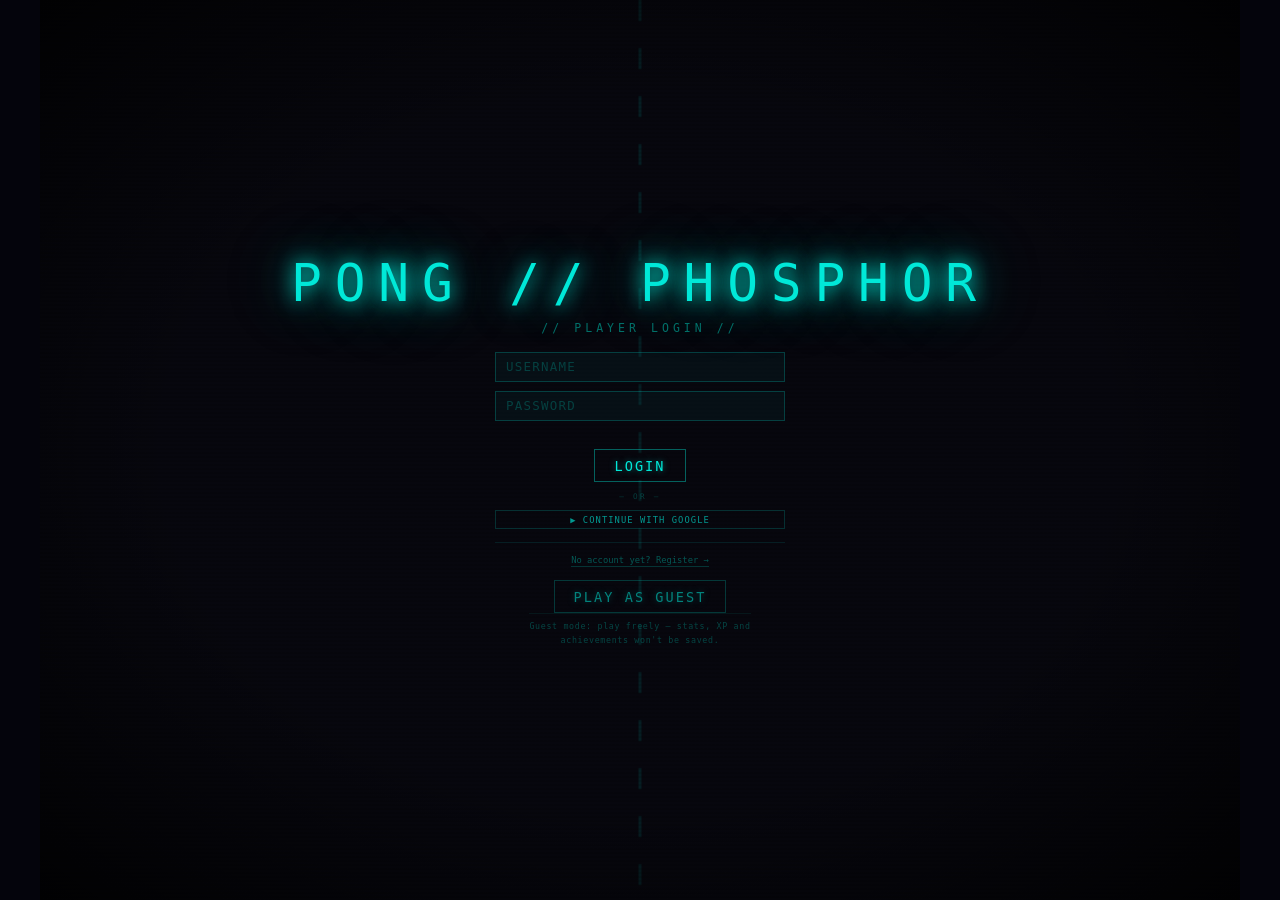
==== commit 6e79f2f0: "remove Apple auth" ====
--- a/index.html
+++ b/index.html
@@ -207,7 +207,6 @@
       <div class="acc-btns"><button class="mbtn" id="accSubmitBtn">LOGIN</button></div>
       <div class="acc-or">— OR —</div>
       <button class="oauth-btn" id="accGoogleBtn">▶ CONTINUE WITH GOOGLE</button>
-      <button class="oauth-btn" id="accAppleBtn">▶ CONTINUE WITH APPLE</button>
       <hr class="acc-sep">
       <button class="acc-toggle" id="accModeToggle">No account yet? Register →</button>
       <button class="mbtn" id="accGuestBtn" style="opacity:0.55;margin-top:0.25em">PLAY AS GUEST</button>
@@ -612,7 +611,6 @@
 })();
 
 document.getElementById('accGoogleBtn').addEventListener('click', () => openOAuthPopup('google'));
-document.getElementById('accAppleBtn').addEventListener('click',  () => openOAuthPopup('apple'));
 
 function onLoggedIn(isNew) {
   ovAccount.classList.remove('on');
